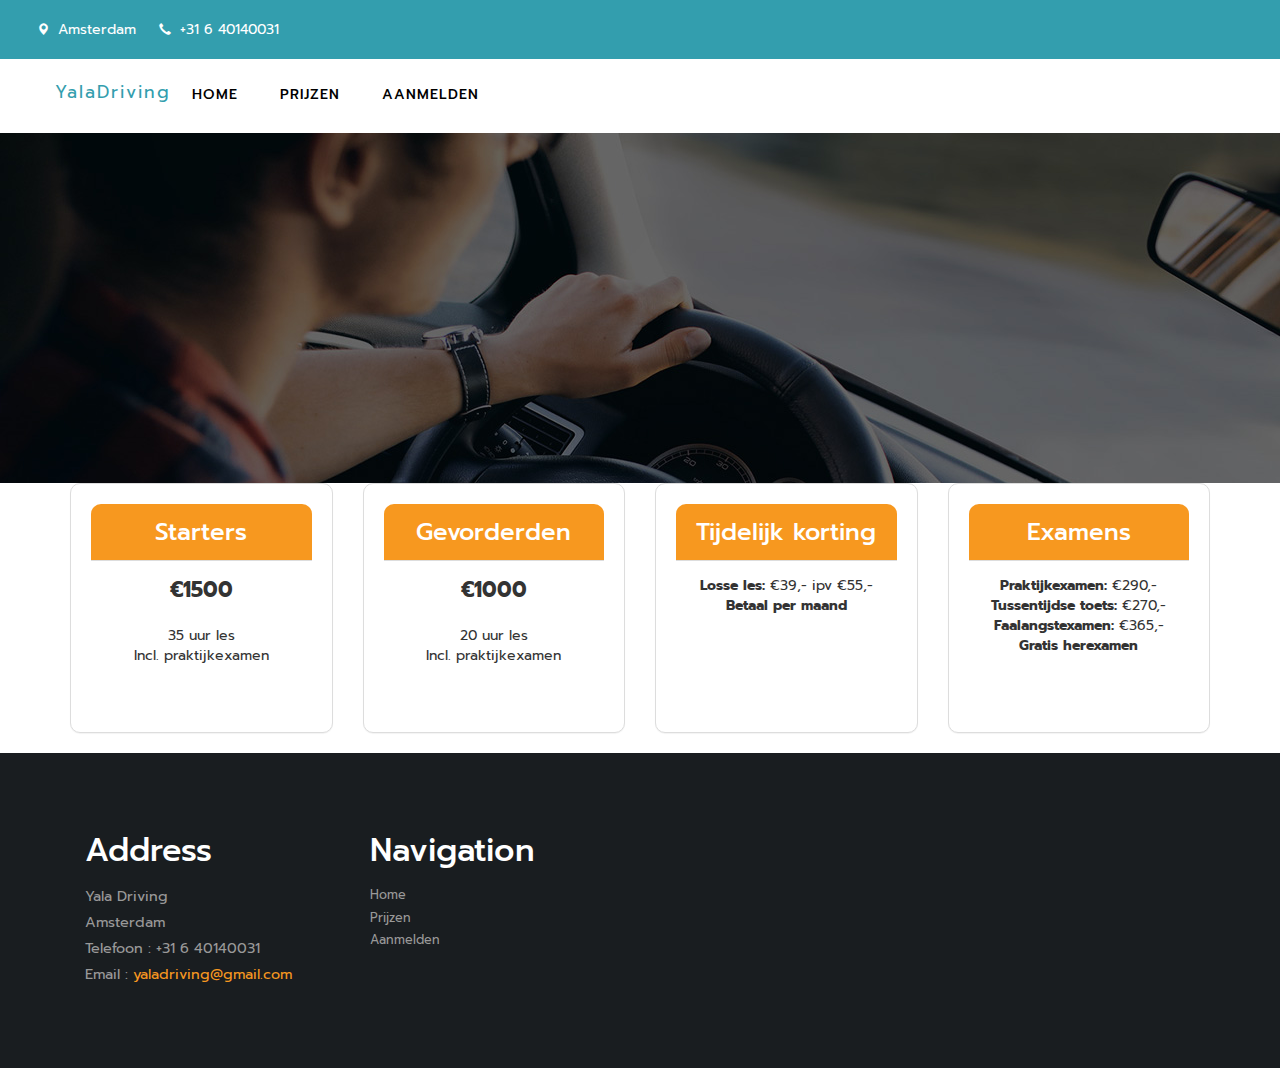
==== lessons.html @ d6354603 "changes" ====
<!DOCTYPE html>
<html lang="en">
<head>
<title>Yala driving</title>
<!-- custom-theme -->
<meta name="viewport" content="width=device-width, initial-scale=1">
<meta http-equiv="Content-Type" content="text/html; charset=utf-8" /> 
<script type="application/x-javascript"> addEventListener("load", function() { setTimeout(hideURLbar, 0); }, false);
		function hideURLbar(){ window.scrollTo(0,1); } </script>
<!-- //custom-theme -->
<link href="css/bootstrap.css" rel="stylesheet" type="text/css" media="all" />
<link href="css/style.css" rel="stylesheet" type="text/css" media="all" />
<!-- js -->
<script type="text/javascript" src="js/jquery-2.1.4.min.js"></script>
<script src="js/main.js"></script>
<!-- //js -->
<!-- font-awesome-icons -->
<link href="css/font-awesome.css" rel="stylesheet"> 
<link rel="stylesheet" href="css/flexslider.css" type="text/css" media="screen" property="" />
<!-- //font-awesome-icons -->
<link href="//fonts.googleapis.com/css?family=Prompt:100,100i,200,200i,300,300i,400,400i,500,500i,600,600i,700,700i,800,800i,900,900i&amp;subset=latin-ext,thai,vietnamese" rel="stylesheet">



</head>
<body>
<!-- banner -->
	<div class="header">
		<div class="header_left">
			<ul>
				<li><span class="glyphicon glyphicon-map-marker" aria-hidden="true"></span>Amsterdam</li>
				<li><span class="glyphicon glyphicon-earphone" aria-hidden="true"></span>+31 6 40140031</li>
			</ul>
		</div>
			<div class="clearfix"></div>
		
	</div>
	<nav class="navbar navbar-default">
		<div class="container">
		  <div class="navbar-header">
			<button type="button" class="navbar-toggle collapsed" data-toggle="collapse" data-target="#navbar-collapse">
			  <span class="sr-only">Toggle navigation</span>
			  <span class="icon-bar"></span>
			  <span class="icon-bar"></span>
			  <span class="icon-bar"></span>
			</button>
			<a class="navbar-brand navbar-brand-centered" href="#">YalaDriving</a>
		  </div>
	  
		  <div class="collapse navbar-collapse" id="navbar-collapse" style="padding-right: 0;">
			<ul class="nav navbar-nav" style="margin-top: 10px;">
			  <li><a href="index.html" >Home</a></li>
			  <li><a href="lessons.html" >Prijzen</a></li>
			  <li><a href="mail.html" >Aanmelden</a></li>
			</ul>
		  </div>
		</div>
	  </nav>
	  
	<div class="banner"></div>
<!-- //banner -->	
<!-- services -->
<div class="container">
	<div class="row">
	  <div class="col-md-3">
		<div class="panel panel-default text-center" style="border-radius: 10px; padding: 20px; height: 250px;">
		  <div class="panel-heading" style="background-color: #f7981f; color: #fff; border-radius: 10px 10px 0 0; padding: 15px;">
			<h3>Starters</h3>
		  </div>
		  <div class="panel-body" style="padding: 15px;">
			<p class="lead"><strong>€1500</strong></p>
			<p>35 uur les</p>
			<p>Incl. praktijkexamen</p>
		  </div>
		</div>
	  </div>
	  <div class="col-md-3">
		<div class="panel panel-default text-center" style="border-radius: 10px; padding: 20px; height: 250px;">
		  <div class="panel-heading" style="background-color: #f7981f; color: #fff; border-radius: 10px 10px 0 0; padding: 15px;">
			<h3>Gevorderden</h3>
		  </div>
		  <div class="panel-body" style="padding: 15px;">
			<p class="lead"><strong>€1000</strong></p>
			<p>20 uur les</p>
			<p>Incl. praktijkexamen</p>
		  </div>
		</div>
	  </div>
	  <div class="col-md-3">
		<div class="panel panel-default text-center" style="border-radius: 10px; padding: 20px; height: 250px;">
		  <div class="panel-heading" style="background-color: #f7981f; color: #fff; border-radius: 10px 10px 0 0; padding: 15px;">
			<h3>Tijdelijk korting</h3>
		  </div>
		  <div class="panel-body" style="padding: 15px;">
			<p><strong>Losse les:</strong> €39,- ipv €55,-</p>
			
			<p><strong>Betaal per maand</strong></p>
		  </div>
		</div>
	  </div>
	  <div class="col-md-3">
		<div class="panel panel-default text-center" style="border-radius: 10px; padding: 20px; height: 250px;">
		  <div class="panel-heading" style="background-color: #f7981f; color: #fff; border-radius: 10px 10px 0 0; padding: 15px;">
			<h3>Examens</h3>
		  </div>
		  <div class="panel-body" style="padding: 15px;">
			<ul class="list-unstyled" style="margin-left: 0;">
				<li><strong>Praktijkexamen:</strong> €290,-</li>
				<li><strong>Tussentijdse toets:</strong> €270,-</li>
				<li><strong>Faalangstexamen:</strong> €365,-</li>
			  </ul>
			  <p><strong>Gratis herexamen</strong></p>
		  </div>
		</div>
	  </div>
	</div>
  </div>
  
<!-- //services -->	

	<!-- footer -->
	<div class="w3-agile-footer">
		<div class="container">
			<div class="footer-grids">
				<div class="col-md-3 footer-grid">
					<div class="footer-grid-heading">
						<h4>Address</h4>
					</div>
					<div class="footer-grid-info">
						<p>Yala Driving
							<span>Amsterdam</span>
						</p>
						<p class="phone">Telefoon : +31 6 40140031
							<span>Email : <a href="mailto:yaladriving@gmail.com">yaladriving@gmail.com</a></span>
						</p>
					</div>
				</div>
				<div class="col-md-3 footer-grid">
					<div class="footer-grid-heading">
						<h4>Navigation</h4>
					</div>
					<div class="footer-grid-info">
						<ul>
							<li><a href="index.html">Home</a></li>
							<li><a href="lessons.html">Prijzen</a></li>
							<li><a href="mail.html">Aanmelden</a></li>
						</ul>
					</div>
				</div>
		</div>
	</div>
	<!-- //footer -->

<!-- start-smooth-scrolling -->
<script type="text/javascript" src="js/move-top.js"></script>
<script type="text/javascript" src="js/easing.js"></script>
<script type="text/javascript">
	jQuery(document).ready(function($) {
		$(".scroll").click(function(event){		
			event.preventDefault();
			$('html,body').animate({scrollTop:$(this.hash).offset().top},1000);
		});
	});
</script>
<!-- start-smooth-scrolling -->
<!-- for bootstrap working -->
	<script src="js/bootstrap.js"></script>
<!-- //for bootstrap working -->
<!-- here stars scrolling icon -->
	<script type="text/javascript">
		$(document).ready(function() {
								
			$().UItoTop({ easingType: 'easeOutQuart' });
								
			});
	</script>
<!-- //here ends scrolling icon -->
</body>
</html>
---- css/style.css ----
/*--
Author: W3layouts
Author URL: http://w3layouts.com
License: Creative Commons Attribution 3.0 Unported
License URL: http://creativecommons.org/licenses/by/3.0/
--*/
html, body{
    font-size: 100%;
	font-family: 'Prompt', sans-serif;
	background:#ffffff;
	margin: 0;
}
p,ul li,ol li{
	margin:0;
	font-size:14px;
}
h1,h2,h3,h4,h5,h6{
	font-family: 'Prompt', sans-serif;
	margin:0;
}
ul,label{
	margin:0;
	padding:0;
}
body a:hover{
	text-decoration:none;
}
input[type="submit"],input[type="reset"],a,.w3_agileits_services1_grid1{
	-webkit-transition: 0.5s ease-in;
    -moz-transition: 0.5s ease-in;
    -ms-transition: 0.5s ease-in;
    -o-transition: 0.5s ease-in;
    transition:0.5s ease-in;
}
/*-- banner --*/
.header {
    background: #339eae;
    padding: 0.5em 2em;
	position:relative;
}
.header_left {
    float: left;
    margin: 10px 0;
}
.header_right{
	float:right;
}
.header_left ul li {
    color: #fff;
    list-style-type: none;
    font-size: 14px;
    display: inline-block;
    padding: 0px 12px 0px 0;
}
.header_left ul li:nth-child(4) {
}
.header_left ul li span {
    top: 1px;
    font-size: 12px;
    margin-right: 4px;
    padding: 4px 5px;
    border-radius: 3px;
	 color: #fff;
}
.header_left ul li a {
    color: #fff;
    text-decoration: none;
}
.header_left ul li a:hover{
	color: #FF9800;
}
/*-- social-icons --*/
.agileinfo-social-grids{
    float: right;
    margin:0em 0 0 0;
}
.agileinfo-social-grids ul{
	padding:0;
	margin:0;
}
.agileinfo-social-grids ul li{
    display: inline-block;
}
.agileinfo-social-grids ul li a {
    color: #333;
    text-align: center;
    font-size: 17px;
}
.agileinfo-social-grids ul li a i.fa.fa-facebook,.agileinfo-social-grids ul li a i.fa.fa-twitter,.agileinfo-social-grids ul li a i.fa.fa-rss{
    color: #339eae;
    transition: 0.5s all;
    -webkit-transition: 0.5s all;
    -moz-transition: 0.5s all;
    -o-transition: 0.5s all;
    -ms-transition: 0.5s all;
}
.agileinfo-social-grids ul li a i.fa.fa-facebook:hover {
    color: #3b5998;
}
.agileinfo-social-grids ul li a i.fa.fa-twitter{
	margin:0 1em;
}
.agileinfo-social-grids ul li a i.fa.fa-twitter:hover{
	color: #55acee;
}
.agileinfo-social-grids ul li a i.fa.fa-rss{
	margin:0 1em 0 0;
}
.agileinfo-social-grids ul li a i.fa.fa-rss:hover{
	color: #f26522;
}
.agileinfo-social-grids ul li:nth-child(2){
	margin:.5em 0;
}
/*-- //social-icons --*/
/*--search--*/
.cd-main-header {
  /* Force Hardware Acceleration in WebKit */
  -webkit-transform: translateZ(0);
  -moz-transform: translateZ(0);
  -ms-transform: translateZ(0);
  -o-transform: translateZ(0);
  transform: translateZ(0);
}
.cd-main-header {
    -webkit-transition: -webkit-transform 0.3s;
    -moz-transition: -moz-transform 0.3s;
    transition: transform 0.3s;
}
.cd-main-content.nav-is-visible, .cd-main-header.nav-is-visible {
	-webkit-transform: translateX(-260px);
	-moz-transform: translateX(-260px);
	-ms-transform: translateX(-260px);
	-o-transform: translateX(-260px);
	transform: translateX(-260px);
}
.nav-on-left .cd-main-content.nav-is-visible, .nav-on-left .cd-main-header.nav-is-visible {
	-webkit-transform: translateX(260px);
	-moz-transform: translateX(260px);
	-ms-transform: translateX(260px);
	-o-transform: translateX(260px);
	transform: translateX(260px);
}
.cd-header-buttons {
    position: absolute;
    display: inline-block;
    top: 0px;
    right: 0%;
}
.cd-header-buttons li {
	display: inline-block;
}
.cd-search-trigger, .cd-nav-trigger {
	position: relative;
	display: block;
	width: 44px;
	height: 44px;
	overflow: hidden;
	white-space: nowrap;
	color: transparent;
	z-index: 3;
}
.cd-search-trigger::before, .cd-search-trigger::after {
	/* search icon */
	content: '';
	position: absolute;
	-webkit-transition: opacity 0.3s;
	-moz-transition: opacity 0.3s;
	transition: opacity 0.3s;
	/* Force Hardware Acceleration in WebKit */
	-webkit-transform: translateZ(0);
	-moz-transform: translateZ(0);
	-ms-transform: translateZ(0);
	-o-transform: translateZ(0);
	transform: translateZ(0);
	-webkit-backface-visibility: hidden;
	backface-visibility: hidden;
}
.cd-search-trigger::before {
	/* lens */
	top: 11px;
	left: 11px;
	width: 18px;
	height: 18px;
	-webkit-border-radius: 50%;
	-moz-border-radius: 50%;
	border-radius: 50%;
	border: 3px solid #fff;
}
.cd-search-trigger::after {
	/* handle */
	height: 3px;
	width: 8px;
	background: #fff;
	bottom: 14px;
	right: 11px;
	-webkit-transform: rotate(45deg);
	-moz-transform: rotate(45deg);
	-ms-transform: rotate(45deg);
	-o-transform: rotate(45deg);
	transform: rotate(45deg);
}
.cd-search-trigger span {
	/* container for the X icon */
	position: absolute;
	height: 100%;
	width: 100%;
	top: 0;
	left: 0;
}
.cd-search-trigger span::before, .cd-search-trigger span::after {
	/* close icon */
	content: '';
	position: absolute;
	display: inline-block;
	height: 3px;
	width: 22px;
	top: 50%;
	margin-top: -2px;
	left: 50%;
	margin-left: -11px;
	background: #fff;
	opacity: 0;
	/* Force Hardware Acceleration in WebKit */
	-webkit-transform: translateZ(0);
	-moz-transform: translateZ(0);
	-ms-transform: translateZ(0);
	-o-transform: translateZ(0);
	transform: translateZ(0);
	-webkit-backface-visibility: hidden;
	backface-visibility: hidden;
	-webkit-transition: opacity 0.3s, -webkit-transform 0.3s;
	-moz-transition: opacity 0.3s, -moz-transform 0.3s;
	transition: opacity 0.3s, transform 0.3s;
}
.cd-search-trigger span::before {
	-webkit-transform: rotate(45deg);
	-moz-transform: rotate(45deg);
	-ms-transform: rotate(45deg);
	-o-transform: rotate(45deg);
	transform: rotate(45deg);
}
.cd-search-trigger span::after {
	-webkit-transform: rotate(-45deg);
	-moz-transform: rotate(-45deg);
	-ms-transform: rotate(-45deg);
	-o-transform: rotate(-45deg);
	transform: rotate(-45deg);
}
.cd-search-trigger.search-is-visible::before, .cd-search-trigger.search-is-visible::after {
	/* hide search icon */
	-moz-opacity: 0;
	opacity: 0;
}
.cd-search-trigger.search-is-visible span::before, .cd-search-trigger.search-is-visible span::after {
	/* show close icon */
	-moz-opacity: 1;
	opacity: 1;
}
.cd-search-trigger.search-is-visible span::before {
	-webkit-transform: rotate(135deg);
	-moz-transform: rotate(135deg);
	-ms-transform: rotate(135deg);
	-o-transform: rotate(135deg);
	transform: rotate(135deg);
}
.cd-search-trigger.search-is-visible span::after {
	-webkit-transform: rotate(45deg);
	-moz-transform: rotate(45deg);
	-ms-transform: rotate(45deg);
	-o-transform: rotate(45deg);
	transform: rotate(45deg);
}
.cd-search {
	position: absolute;
	width: 100%;
	top: 100%;
	left: 0;
	z-index: 3;
	opacity: 0;
	visibility: hidden;
	-webkit-transition: opacity .3s 0s, visibility 0s .3s;
	-moz-transition: opacity .3s 0s, visibility 0s .3s;
	transition: opacity .3s 0s, visibility 0s .3s;
}
.cd-search input {
    border-radius: 0;
    border: none;
    background: #f79820;
    width: 100%;
    padding: 0 5%;
	-webkit-box-shadow: inset 0 1px 0 #e2e3df, 0 3px 6px rgba(0, 0, 0, 0.05);
	-moz-box-shadow: inset 0 1px 0 #e2e3df, 0 3px 6px rgba(0, 0, 0, 0.05);
    box-shadow: inset 0 1px 0 #e2e3df, 0 3px 6px rgba(0, 0, 0, 0.05);
    -webkit-appearance: none;
    -moz-appearance: none;
    -ms-appearance: none;
    -o-appearance: none;
    font-size: 1em;
    padding: 1em 2em;
	color: #fff;
}
.cd-search input::-webkit-input-placeholder {
	color: #fff !important;
}
.cd-search input::-moz-placeholder {
	color: #fff !important;
}
.cd-search input:-moz-placeholder {
	color: #fff !important;
}
.cd-search input:-ms-input-placeholder {
	color: #fff !important;
}
.cd-search input:focus {
	outline: none;
}
.cd-search.is-visible {
	-moz-opacity: 1;
	opacity: 1;
	visibility: visible;
	-webkit-transition: opacity .3s 0s, visibility 0s 0s;
	-moz-transition: opacity .3s 0s, visibility 0s 0s;
	transition: opacity .3s 0s, visibility 0s 0s;
}
/*--//search--*/
.banner{
	background:url(../images/banner.jpg) no-repeat 0px 0px;
	background-size:cover;
	-webkit-background-size:cover;
	-moz-background-size:cover;
	-o-background-size:cover;
	-ms-background-size:cover;
	min-height:350px;
	position: relative;
}
.banner1{
	background:url(../images/banner.jpg) no-repeat 0px 0px;
	background-size:cover;
	-webkit-background-size:cover;
	-moz-background-size:cover;
	-o-background-size:cover;
	-ms-background-size:cover;
	min-height:250px;
}
/*-- nav --*/
.navbar-default {
    background: none;
    border: none;
}
.navbar {
    margin-bottom: 0;
}
.navbar-collapse {
    padding: 0;
}
.navbar-right {
    margin-right: 0;
}
.navbar-default .navbar-nav > .active > a, .navbar-default .navbar-nav > .active > a:hover, .navbar-default .navbar-nav > .active > a:focus {
    color:#ec9114;
    background:none;
}
.navbar-default .navbar-nav > li > a {
    font-weight: 500;
    letter-spacing: 1px;
}
.navbar-nav > li > a {
    margin: 0;
    padding:0 1.5em;
    text-transform: uppercase;
}
.navbar-default .navbar-nav > li > a:hover{
    color:#ec9114;
}
.navbar-default .navbar-nav > li > a:focus {
    color: #fff;
	outline:none;
}
nav.navbar.navbar-default {
    background: none;
    padding: 1em 2em;
}
.navbar-right {
    float: left !important;
    margin: 0.7em 0 0 18em;
}
.navbar-default .navbar-nav > .open > a, .navbar-default .navbar-nav > .open > a:hover, .navbar-default .navbar-nav > .open > a:focus {
    color:#000;
    background: none;
}
.navbar-default .navbar-nav > li > a {
    color: #000;
}
.navbar-default .navbar-nav  > .active.open > a:focus {
	background:transparent;
	color: #000;
}
.navbar-default .navbar-brand,.navbar-default .navbar-brand:hover, .navbar-default .navbar-brand:focus {
    color: #339eae;
}
.navbar-brand {
    height: 42px;
    padding: 0;
    font-size: 1.1em;
    line-height: 35px;
	letter-spacing: 2px;
}
.navbar-brand span{
	color: #f79820;
}
.link-effect-2 a {
  overflow: hidden;
  font-weight: 400;
}
.link-effect-2 a span {
  position: relative;
  display: inline-block;
  -moz-transition: 0.3s;
  -o-transition: 0.3s;
  -webkit-transition: 0.3s;
  transition: 0.3s;
}
.link-effect-2 a span::before {
  color:#ec9114;
  position: absolute;
  top: 100%;
  content: attr(data-hover);
  -moz-transform: translate3d(0, 0, 0);
  -ms-transform: translate3d(0, 0, 0);
  -webkit-transform: translate3d(0, 0, 0);
  transform: translate3d(0, 0, 0);
}
.link-effect-2 a:hover span {
  -moz-transform: translateY(-100%);
  -ms-transform: translateY(-100%);
  -webkit-transform: translateY(-100%);
  transform: translateY(-100%);
}
.agile_short_dropdown {
    border-radius: 0;
    background: #ffffff;
    text-align: center;
	padding:0;
	border: none;
}
.agile_short_dropdown li a{
	text-transform:uppercase;
	color:#212121;
	font-size:13px;
	font-weight:600;
	padding: .8em 0;
}
.agile_short_dropdown > li > a:hover{
    color: #fff;
    text-decoration: none;
    background-color:#ec9114;
}
.w3_agile_phone{
	float:right;
	margin: 1.3em 0 0;
}
.w3_agile_phone p{
	color:#fff;
	font-weight:600;
}
.w3_agile_phone p i{
	padding-right:1em;
}
/*-- banner --*/
.agileits_w3layouts_banner_info{
	margin: 16em 0 0;
	position:relative;
}
.agileits_w3layouts_banner_info_pos {
    margin-top: 8em;
    text-align: center;
}
.agileits_w3layouts_banner_info_pos1 h4{
	font-size:14px;
	font-weight:bold;
	color:#fff;
}
.agileits_w3layouts_banner_info_pos ul li{
	display:inline-block;
	position:relative;
	font-size:16px;
}
.agileits_w3layouts_banner_info_pos ul li label {
    position: absolute;
    top: 10px;
    width: 60px;
    height: 2px;
    background: #f79820;
    display: inline-block;
    margin-left: 6px;
}
/*--  
.agileits_w3layouts_banner_info_pos ul li:nth-child(2){
	margin:0 4em;
}
--*/
.agileits_w3layouts_banner_info_pos ul li{
	padding:0 6em 0 0;
}
.agileits_w3layouts_banner_info_pos ul li a{
	color:#fff;
	text-decoration:none;
}
.agileits_w3layouts_banner_info h3{
	text-align: center;
    font-size: 3em;
    color: #f79820;
    text-transform: uppercase;
}
.agileits_w3layouts_banner_info p {
    color: #ffffff;
    text-align: center;
    line-height: 28px;
    width: 63%;
    margin: 30px auto;
    font-size: 17px;
}
/*-- banner-bottom-icons --*/
.banner-bottom-icons {
    padding: 5em 0;
}
.w3_banner_bottom_icons_left,.w3_banner_bottom_icons_right{
	padding:0;
}
.w3_banner_bottom_icons_right{
	border-bottom:1px solid #f5f5f5;
}
.w3_banner_bottom_icons1{
	border-right:1px solid #f5f5f5;
	border-top:1px solid #f5f5f5;
	padding:0.35em;
	text-align:center;
}
.w3_banner_bottom_icons1 i{
	font-size: 2em;
    color: #fff;
    font-family: FontAwesome;
    width: 80px;
    height: 80px;
    border-radius: 50px;
    font-style: normal;
    display: inline-block;
    background: #13b3bb;
	line-height: 2.5em;
}
.fa-car:before {
    content: "\f1b9";
}
.fa-bell:before {
    content: "\f0f3";
}
.fa-credit-card:before {
    content:"\f2bc";
}
.fa-thumbs-up:before {
    content:"\f164";
}
.w3_banner_bottom_icons1 h3{
	font-size:1.2em;
	color:#212121;
	text-transform:uppercase;
	margin:1em 0;
	position:relative;
	padding-bottom:.8em;
}
.w3_banner_bottom_icons1 h3:before{
	content: '';
    background: #13b3bb;
    width: 25%;
    height: 2px;
    position: absolute;
    left: 36.9%;
    bottom: 0%;
}
.w3_banner_bottom_icons1 p{
	color:#999;
	line-height:2em;
}
.w3_banner_bottom_icons1_effect{
    position: relative;
    overflow: hidden;
    display: inline-block;
    -moz-transition: ease-out 0.3s;
    -o-transition: ease-out 0.3s;
    -webkit-transition: ease-out 0.3s;
    transition: ease-out 0.3s;
	padding:1em;
}
.w3_banner_bottom_icons1_effect::before {
    width: 80px;
    height: 80px;
    background: transparent;
    content: "";
    position: absolute;
    right: 0;
    top: 0;
    border-right: 2px solid #b1b1b1;
    border-top: 2px solid #b1b1b1;
    -moz-transition: 0.3s;
    -o-transition: 0.3s;
    -webkit-transition: 0.3s;
    transition: 0.3s;
    opacity: 0;
}
.w3_banner_bottom_icons1_effect::after {
    width: 80px;
    height: 80px;
    background: transparent;
    content: "";
    position: absolute;
    left: 0;
    bottom: 0;
    border-left: 2px solid #b1b1b1;
    border-bottom: 2px solid #b1b1b1;
    -moz-transition: 0.3s;
    -o-transition: 0.3s;
    -webkit-transition: 0.3s;
    transition: 0.3s;
    opacity: 0;
}
.w3_banner_bottom_icons1:hover .w3_banner_bottom_icons1_effect::before {
    opacity: 1;
    right: 5px;
    top: 5px;
}
.w3_banner_bottom_icons1:hover .w3_banner_bottom_icons1_effect::after {
    opacity: 1;
    left: 5px;
    bottom: 5px;
}
.w3_banner_bottom_icons1:hover{
	background:#f5f5f5;
}
.w3_agile_banner_bottom{
	position:relative;
}
.w3_agile_banner_bottom figure,.w3ls_featured_services_grid figure {
	margin: 0;
	padding: 0;
	background: #fff;
	overflow: hidden;
}
/* Circle */
.hover15 figure {
	position: relative;
}
.hover15 figure::before {
	position: absolute;
	top: 50%;
	left: 50%;
	z-index: 2;
	display: block;
	content: '';
	width: 0;
	height: 0;
	background: rgba(255,255,255,.2);
	border-radius: 100%;
	-webkit-transform: translate(-50%, -50%);
	transform: translate(-50%, -50%);
	opacity: 0;
}
.hover15 figure:hover::before,.w3ls_team_grid:hover .hover15 figure::before,.banner-bottom-icons:hover .hover15 figure::before,.w3_featured_services_grid:hover .hover15 figure::before {
	-webkit-animation: circle .75s;
	animation: circle .75s;
}
@-webkit-keyframes circle {
	0% {
		opacity: 1;
	}
	40% {
		opacity: 1;
	}
	100% {
		width: 200%;
		height: 200%;
		opacity: 0;
	}
}
@keyframes circle {
	0% {
		opacity: 1;
	}
	40% {
		opacity: 1;
	}
	100% {
		width: 200%;
		height: 200%;
		opacity: 0;
	}
}
/*-- //banner-bottom-icons --*/
/*-- register --*/
.register{
	background: url(../images/mid-banner.jpg) no-repeat 0px 0px;
    background-size: cover;
    -webkit-background-size: cover;
    -moz-background-size: cover;
    -o-background-size: cover;
    -ms-background-size: cover;
    background-attachment: fixed;
}
.w3layouts_register_left {
    margin: 6.5em 0 0;
}
.w3layouts_register_left h3{
	font-size:2.5em;
	color:#fff;
}
.w3layouts_register_left h3 span{
	color:#f79820;
}
.w3layouts_register_left p{
	margin:2em 0 0;
	color:#fff;
	line-height:2em;
}
.w3layouts_register_right form{
	width: 80%;
    padding: 2em;
    background:rgba(51, 158, 174, 0.62);
}
.w3layouts_register_right input[type="text"],.w3layouts_register_right input[type="email"]{
	outline: none;
    background: #fff;
    padding: 12px;
    border: none;
    font-size: 14px;
    color: #212121;
    width: 100%;
}
.w3layouts_register_right input[type="email"]{
	margin:1.5em 0;
}
.w3layouts_register_right input[type="submit"]{
	outline:none;
	background:#f79820;
	padding:12px 0;
	border:none;
	font-size:1em;
	color:#fff;
	width:100%;
	text-transform:uppercase;
	font-weight:600;
	letter-spacing:3px;
}
.w3layouts_register_right input[type="submit"]:hover{
	background:#13b3bb;
}
.w3layouts_register_right input[type="text"]:nth-child(2),.w3layouts_register_right input[type="submit"]{
	margin:1.5em 0 0;
}
/*-- //register --*/
/*-- about --*/
.about {
    padding: 5em 0;
}
p.ever{
	font-size:14px;
	color:#999;
	margin:1em 0 0;
	text-align:center;
}
.about-grid1 {
    background:#13b3bb;
    padding: 2em 2em 2em 10em;
	position:relative;
	 -webkit-transition: all 0.5s ease-out;
   -moz-transition: all 0.5s ease-out;
   -o-transition: all 0.5s ease-out;
   -ms-transition: all 0.5s ease-out;
   transition: all 0.5s ease-out;
}
.about-grid1:hover {
    background: #54d2d8;
}
.about-grid1:hover .hji p{
    color:#fff;
}
.about-grid1:hover .itis h4{
	color:#f79820;
}
.about-grid1-pos{
	position: absolute;
    top: -10%;
    left: -11%;
}
.about-grid1 h4{
	text-transform: uppercase;
    font-size: 1.3em;
    margin: 0;
    color: #fff;
}
.about-grid1 p{
	color:#212121;
	font-size:14px;
	margin:1em 0 0;
	line-height:1.8em;
}
.about-grids:nth-child(3){
	margin:5em 0 3em;
}
.about-grid2-left{
	padding: 1.8em;
    border-radius: 50%;
    background:#E8E8E8;
}
.about-grid2-left p{
	text-align:center;
	color:#E47719;
	font-size:1.5em;
	margin:0;
	font-family: 'Comfortaa', cursive;
}
.about-grid2-right p{
	font-size:14px;
	color:#999;
	margin:0;
	line-height:1.8em;
	position:relative;
}
.about-grid2 {
    margin: 3em 0 0;
}
.about-grd1 {
    padding: 2em 10em 2em 2em;
}
.about-grid1-pos1 {
    position: absolute;
    top: -10%;
    right: -11%;
}
.login{
	text-align:center;
	margin:4em 0 0;
}
.login a{
	font-size:16px;
	color:#999;
	padding:12px 55px;
	background:#fff;
	text-decoration:none;
	-webkit-transition: all 0.5s ease-out;
   -moz-transition: all 0.5s ease-out;
   -o-transition: all 0.5s ease-out;
   -ms-transition: all 0.5s ease-out;
   transition: all 0.5s ease-out;
}
.login a:hover{
	background:#0e7095;
	color:#fff;
}
/*-- //about --*/
/*-- welcome --*/
.welcome{
    padding: 5em 0;
}
.welcome-tabs{
    margin: 4em 0 0;
}
.w3agile_tab_left {
    padding-left: 40px;
}
.nav-tabs > li > a {
    margin-right: .4em;
    border-radius: 0;
    color: #000000;
    text-transform: uppercase;
    font-weight: 600;
    font-size: 2em;
    letter-spacing: 5px;
    border: 1px solid #000000;
}
.nav-tabs > li {
    float: none;
    display: inline-block;
}
.nav-tabs {
    width: 43%;
    margin: 0;
    border-bottom: 1px solid #ffffff;
}
.nav-tabs > li > a:hover {
    border: 1px solid #13b3bb;
    background: #13b3bb !important;
    color: #fff;
}
.nav > li > a:hover, .nav > li > a:focus {
    background: none;
}
.nav-tabs > li.active > a, .nav-tabs > li.active > a:hover, .nav-tabs > li.active > a:focus {
    border: 1px solid #13b3bb;
    background: #13b3bb !important;
    color: #fff !important;
}
.nav-tabs > li > a:focus{
	outline:none;
}
.w3agile_tab_left h4 {
    font-size: 2em;
    color: #f79820;
    font-weight: 600;
    text-transform: capitalize;
    margin-bottom: 1em;
}
.w3agile_tab_left p {
    color: #999999;
    line-height: 1.8em;
    margin: 1em 0 0 0;
    font-size: .9em;
}
.w3agile_tabs {
    margin: 3em 0 0;
}
.w3agile_tab_right1 {
    padding-right: 0;
}
.agileits-heading {
    text-align: center;
}
.agileits-heading h2,.agileits-heading h3,.w3-different-heading h3, .agileinfo-team-heading h3, .more-bottom-heading h3 {
	color: #000000;
    letter-spacing: 4px;
    font-size: 3em;
    margin: 0;
    text-transform: uppercase;
}
.w3agile_tab_right.w3agile_tab_right2 {
    padding-left: 0;
}
.nav-tabs {
    border-bottom: none; 
}
.nav-tabs > li > a {
    border-radius: 0px; 
}
.nav-tabs > li.active > a, .nav-tabs > li.active > a:hover, .nav-tabs > li.active > a:focus {
    border: 1px solid #ddd;
}
/*-- //welcome --*/
.w3ls_head {
    font-size: 36px;
    color: #212121;
    font-weight: 600;
    margin-bottom: 70px;
    letter-spacing: 4px;
    text-transform: uppercase;
    text-align: center;
    padding-bottom: .8em;
    position: relative;
}
.w3ls_head:before, .w3ls_head:after {
    position: absolute;
    background:#f79820;
    height: 2px;
    content: '';
}
.w3ls_head:before {
    width: 11%;
    bottom: 8%;
    left: 44.5%;
}
.w3ls_head:after {
    width: 18%;
    right: 41%;
    bottom: 0%;
}
/*-- news-letter --*/
.news-letter {
    background: #e5eff1;
	padding:5em 0; 
}
.wthree-subscribe h3{
	color:#212121;
}
.news-letter input[type="text"],.news-letter input[type="email"] {
    outline: none;
    padding: 1em;
    color: #848484;
    font-size: .9em;
    border: 1px solid #cdcdcd;
    width: 42%;
    float: left;
    background: #ffffff;
    margin-right: 2%;
}
.news-letter input[type="submit"]{
	color: #FFFFFF;
    background: #212121;
    border: none;
    padding: 1em;
    border: 1px solid #212121;
    font-size: .9em;
    outline: none;
    text-transform: uppercase;
    float: left;
    transition: 0.5s all;
    -webkit-transition: 0.5s all;
    -o-transition: 0.5s all;
    -moz-transition: 0.5s all;
    -ms-transition: 0.5s all;
}
.news-letter input[type="submit"]:hover {
	border: 1px solid #212121;
	color:#212121;
    background:none;
}
/*-- footer --*/
.w3-agile-footer {
    background: #191d20;
    padding: 5em 0;
}
.footer-grid-heading h4{
    color: #ffffff;
    font-size: 2em;
    margin: 0;
}
.footer-grid-info,.w3agile_footer_grid_list {
    margin: 1em 0 0 0;
}
.footer-grid-info  p{
    margin: 0;
    font-size: .9em;
    color: #999999;
    line-height: 1.8em;
}
.footer-grid-info p span{
	display:block;
}
.footer-grid-info p span a{
    color: #f79820;
    text-decoration: none;
}
.footer-grid-info p span a:hover{
    color: #ffffff;
}
.footer-grid-info ul{
	padding:0;
	margin:0;
}
.footer-grid-info ul li{
	display:block;
}
.footer-grid-info ul li a{
	font-size: .9em;
    color: #999999;
    line-height: 1.8em;
    text-decoration: none;
}
.footer-grid-info ul li a:hover{
	color: #ffffff;
}
.w3agile_footer_grid_list ul{
	margin:0;
	padding:0;
}
.w3agile_footer_grid_list ul li{
    display: inline-block;
    color: #999999;
    font-size: .9em;
    margin: .5em 0 0 0;
}
.w3agile_footer_grid_list ul li:nth-child(1){
	margin:0;
}
.w3agile_footer_grid_list ul li a{
	color: #f79820;
    text-decoration: none;
}
.w3agile_footer_grid_list ul li a:hover{
	color:#FFFFFF;
}
.w3agile_footer_grid_list ul li span {
    display: block;
    margin: 1em 0 0;
}
.w3agile-post ul li{
	margin-bottom: 1em;
}
.agileits-w3layouts-copyright {
    text-align: center;
    margin: 2em 0 0 0;
}
.agileits-w3layouts-copyright p {
    margin: 0;
    font-size: .9em;
    color: #999999;
}
.agileits-w3layouts-copyright p a {
    color: #f79820;
    text-decoration: none;
}
.agileits-w3layouts-copyright p a:hover {
    color: #FFFFFF;
}
/*-- //footer --*/
/*-- to-top --*/
#toTop {
	display: none;
	text-decoration: none;
	position: fixed;
	bottom: 55px;
	right: 2%;
	overflow: hidden;
	z-index: 999; 
	width: 32px;
	height: 32px;
	border: none;
	text-indent: 100%;
	background: url(../images/arrow.png) no-repeat 0px 0px;
}
#toTopHover {
	width: 32px;
	height: 32px;
	display: block;
	overflow: hidden;
	float: right;
	opacity: 0;
	-moz-opacity: 0;
	filter: alpha(opacity=0);
}
/*-- //to-top --*/
/*-- icons --*/
.codes a {
    color: #999;
}
.icon-box {
    padding: 8px 15px;
    background:rgba(149, 149, 149, 0.18);
    margin: 1em 0 1em 0;
    border: 5px solid #ffffff;
    text-align: left;
    -moz-box-sizing: border-box;
    -webkit-box-sizing: border-box;
    box-sizing: border-box;
    font-size: 13px;
    transition: 0.5s all;
    -webkit-transition: 0.5s all;
    -o-transition: 0.5s all;
    -ms-transition: 0.5s all;
    -moz-transition: 0.5s all;
    cursor: pointer;
} 
.icon-box:hover {
    background: #000;
	transition:0.5s all;
	-webkit-transition:0.5s all;
	-o-transition:0.5s all;
	-ms-transition:0.5s all;
	-moz-transition:0.5s all;
}
.icon-box:hover i.fa {
	color:#fff !important;
}
.icon-box:hover a.agile-icon {
	color:#fff !important;
}
.codes .bs-glyphicons li {
    float: left;
    width: 12.5%;
    height: 115px;
    padding: 10px; 
    line-height: 1.4;
    text-align: center;  
    font-size: 12px;
    list-style-type: none;	
}
.codes .bs-glyphicons .glyphicon {
    margin-top: 5px;
    margin-bottom: 10px;
    font-size: 24px;
}
.codes .glyphicon {
    position: relative;
    top: 1px;
    display: inline-block;
    font-family: 'Glyphicons Halflings';
    font-style: normal;
    font-weight: 400;
    line-height: 1;
    -webkit-font-smoothing: antialiased;
    -moz-osx-font-smoothing: grayscale;
	color: #777;
} 
.codes .bs-glyphicons .glyphicon-class {
    display: block;
    text-align: center;
    word-wrap: break-word;
}
h3.icon-subheading {
    font-size: 28px;
    color:#f79820 !important;
    margin: 30px 0 15px;
    font-weight: 600;
    letter-spacing: 2px;
}
h3.agileits-icons-title {
    text-align: center;
    font-size: 33px;
    color: #222222;
    font-weight: 600;
    letter-spacing: 2px;
    margin: 1.5em 0;
}
.icons a {
    color: #999;
}
.icon-box i {
    margin-right: 10px !important;
    font-size: 20px !important;
    color: #282a2b !important;
}
.bs-glyphicons li {
    float: left;
    width: 18%;
    height: 115px;
    padding: 10px;
    line-height: 1.4;
    text-align: center;
    font-size: 12px;
    list-style-type: none;
    background:rgba(149, 149, 149, 0.18);
    margin: 1%;
}
.bs-glyphicons .glyphicon {
    margin-top: 5px;
    margin-bottom: 10px;
    font-size: 24px;
	color: #282a2b;
}
.glyphicon {
    position: relative;
    top: 1px;
    display: inline-block;
    font-family: 'Glyphicons Halflings';
    font-style: normal;
    font-weight: 400;
    line-height: 1;
    -webkit-font-smoothing: antialiased;
    -moz-osx-font-smoothing: grayscale;
	color: #777;
} 
.bs-glyphicons .glyphicon-class {
    display: block;
    text-align: center;
    word-wrap: break-word;
}
@media (max-width:991px){
	h3.agileits-icons-title {
		font-size: 28px;
	}
	h3.icon-subheading {
		font-size: 22px;
	}
}
@media (max-width:768px){
	h3.agileits-icons-title {
		font-size: 28px;
	}
	h3.icon-subheading {
		font-size: 25px;
	}
	.row {
		margin-right: 0;
		margin-left: 0;
	}
	.icon-box {
		margin: 0;
	}
}
@media (max-width: 640px){
	.icon-box {
		float: left;
		width: 50%;
	}
}
@media (max-width: 480px){
	.bs-glyphicons li {
		width: 31%;
	}
}
@media (max-width: 414px){
	h3.agileits-icons-title {
		font-size: 23px;
	}
	h3.icon-subheading {
		font-size: 18px;
	}
	.bs-glyphicons li {
		width: 31.33%;
	}
}
@media (max-width: 384px){
	.icon-box {
		float: none;
		width: 100%;
	}
}
/*-- //icons --*/
.w3_wthree_agileits_icons.main-grid-border {
    padding: 5em 0;
}
/*--Typography--*/
.well {
    font-weight: 300;
    font-size: 14px;
}
.list-group-item {
    font-weight: 300;
    font-size: 14px;
}
li.list-group-item1 {
    font-size: 14px;
    font-weight: 300;
}
.typo p {
    margin: 0;
    font-size: 14px;
    font-weight: 300;
}
.show-grid [class^=col-] {
    background: #fff;
	text-align: center;
	margin-bottom: 10px;
	line-height: 2em;
	border: 10px solid #f0f0f0;
}
.show-grid [class*="col-"]:hover {
	background: #e0e0e0;
}
.grid_3{
	margin-bottom:2em;
}
.xs h3, h3.m_1{
	color:#000;
	font-size:1.7em;
	font-weight:300;
	margin-bottom: 1em;
}
.grid_3 p{
	color: #999;
	font-size: 0.85em;
	margin-bottom: 1em;
	font-weight: 300;
}
.grid_4{
	background:none;
	margin-top:50px;
}
.label {
	font-weight: 300 !important;
	border-radius:4px;
}  
.grid_5{
	background:none;
	padding:2em 0;
}
.grid_5 h3, .grid_5 h2, .grid_5 h1, .grid_5 h4, .grid_5 h5, h3.hdg, h3.bars {
    margin-bottom: 1em;
    color: #f79820;
    font-size: 30px;
    letter-spacing: 2px;
}
.table > thead > tr > th, .table > tbody > tr > th, .table > tfoot > tr > th, .table > thead > tr > td, .table > tbody > tr > td, .table > tfoot > tr > td {
	border-top: none !important;
}
.tab-content > .active {
	display: block;
	visibility: visible;
}
.pagination > .active > a, .pagination > .active > span, .pagination > .active > a:hover, .pagination > .active > span:hover, .pagination > .active > a:focus, .pagination > .active > span:focus {
	z-index: 0;
}
.badge-primary {
	background-color: #03a9f4;
}
.badge-success {
	background-color: #fb5710;
}
.badge-warning {
	background-color: #ffc107;
}
.badge-danger {
	background-color: #e51c23;
}
.grid_3 p{
	line-height: 2em;
	color: #888;
	font-size: 0.9em;
	margin-bottom: 1em;
	font-weight: 300;
}
.bs-docs-example {
	margin: 1em 0;
}
section#tables  p {
	margin-top: 1em;
}
.tab-container .tab-content {
	border-radius: 0 2px 2px 2px;
	border: 1px solid #e0e0e0;
	padding: 16px;
	background-color: #ffffff;
}
.table td, .table>tbody>tr>td, .table>tbody>tr>th, .table>tfoot>tr>td, .table>tfoot>tr>th, .table>thead>tr>td, .table>thead>tr>th {
	padding: 15px!important;
}
.table > thead > tr > th, .table > tbody > tr > th, .table > tfoot > tr > th, .table > thead > tr > td, .table > tbody > tr > td, .table > tfoot > tr > td {
	font-size: 0.9em;
	color: #999;
	border-top: none !important;
}
.tab-content > .active {
	display: block;
	visibility: visible;
}
.label {
	font-weight: 300 !important;
}
.label {
	padding: 4px 6px;
	border: none;
	text-shadow: none;
}
.alert {
	font-size: 0.85em;
}
h1.t-button,h2.t-button,h3.t-button,h4.t-button,h5.t-button {
	line-height:2em;
	margin-top:0.5em;
	margin-bottom: 0.5em;
}
li.list-group-item1 {
	line-height: 2.5em;
}
.input-group {
	margin-bottom: 20px;
}
.in-gp-tl{
	padding:0;
}
.in-gp-tb{
	padding-right:0;
}
.list-group {
	margin-bottom: 48px;
}
ol {
	margin-bottom: 44px;
}
h2.typoh2{
    margin: 0 0 10px;
}
@media (max-width:768px){
.grid_5 {
	padding: 0 0 1em;
}
.grid_3 {
	margin-bottom: 0em;
}
}
@media (max-width:640px){
h1, .h1, h2, .h2, h3, .h3 {
	margin-top: 0px;
	margin-bottom: 0px;
}
.grid_5 h3, .grid_5 h2, .grid_5 h1, .grid_5 h4, .grid_5 h5, h3.hdg, h3.bars {
	margin-bottom: .5em;
}
.progress {
	height: 10px;
	margin-bottom: 10px;
}
ol.breadcrumb li,.grid_3 p,ul.list-group li,li.list-group-item1 {
	font-size: 14px;
}
.breadcrumb {
	margin-bottom: 25px;
}
.well {
	font-size: 14px;
	margin-bottom: 10px;
}
h2.typoh2 {
	font-size: 1.5em;
}
.label {
	font-size: 60%;
}
.in-gp-tl {
	padding: 0 1em;
}
.in-gp-tb {
	padding-right: 1em;
}
}
@media (max-width:480px){
.grid_5 h3, .grid_5 h2, .grid_5 h1, .grid_5 h4, .grid_5 h5, h3.hdg, h3.bars {
	font-size: 1.2em;
}
.table h1 {
	font-size: 26px;
}
.table h2 {
	font-size: 23px;
	}
.table h3 {
	font-size: 20px;
}
.label {
	font-size: 53%;
}
.alert,p {
	font-size: 14px;
}
.pagination {
	margin: 20px 0 0px;
}
.grid_3.grid_4.w3layouts {
	margin-top: 25px;
}
}
@media (max-width: 320px){
.grid_4 {
	margin-top: 18px;
}
h3.title {
	font-size: 1.6em;
}
.alert, p,ol.breadcrumb li, .grid_3 p,.well, ul.list-group li, li.list-group-item1,a.list-group-item {
	font-size: 13px;
}
.alert {
	padding: 10px;
	margin-bottom: 10px;
}
ul.pagination li a {
	font-size: 14px;
	padding: 5px 11px;
}
.list-group {
	margin-bottom: 10px;
}
.well {
	padding: 10px;
}
.nav > li > a {
	font-size: 14px;
}
table.table.table-striped,.table-bordered,.bs-docs-example {
		display: none;
}
}
/*-- //typography --*/
.typo {
    padding: 5em 0;
}
/*-- contact --*/  
.address.address-mdl {
    margin: 2em 0;
}
.address h5 {
    font-size: 1.2em;
    font-weight: 600;
    color: #000;
}
.address p { 
    margin-top: 1em;
}
.address p i.glyphicon { 
    color: #f79820;
    margin-right: 0.5em;
}
.address p a {
    color: #999;
}
.address p a:hover{
    color: #eead31;
}
.contact-agileinfo input[type="text"] {
    width: 100%;
    color: #999;
    background: none;
    outline: none;
    font-size: 1em;
    padding: .7em .8em;
    border: solid 1px #ccc;
    -webkit-appearance: none;
    display: inline-block;
} 
input.email {
    margin: 1em 0;
}
.contact-agileinfo textarea {
    resize: none;
    width: 100%;
    background: none;
    color: #999;
    font-size: 1em;
    outline: none;
    padding: .7em .8em;
    border: solid 1px #ccc;
    min-height: 10em;
    -webkit-appearance: none;
    margin-top: 1em;
}
.contact-agileinfo input[type="submit"] {
    border: none;
    outline: 2px solid #f79820;
    color: #fff;
    padding: .6em 3em;
    font-size: 1em;
    margin: 1em 1em 0 0;
    -webkit-appearance: none;
    background: #f79820;
    transition: 0.5s all;
    -webkit-transition: 0.5s all;
    -moz-transition: 0.5s all;
}
.contact-agileinfo input[type="submit"]:hover {
    background: none;
    color: #f79820;
    letter-spacing: 2px;
}
.agileits-w3layouts-map iframe {
	width: 100%;
	min-height: 350px;
	border: none;
} 
.contact {
    padding: 5em 0;
}
/*-- //contact --*/
/*-- services --*/
.agileits_services_grid h3 {
    font-size: 1.5em;
    color: #f79820;
    text-transform: capitalize;
    letter-spacing: 2px;
    margin-top: 1em;
}
.agileits_services_grid h3 span{
	color:#ff464f;
}
.agileits_services_grid p{
	color:#999;
	line-height:2em;
	margin:1em 0 2em;
}
.w3layouts_more{
	margin:2em 0 0;
	text-align:center;
}
.w3layouts_more a{
	display:block;
	font-size:1em;
	color:#212121;
	text-transform:uppercase;
	padding:10px 0;
	border:2px solid #f79820;
	font-weight:600;
	letter-spacing:2px;
	text-decoration:none;
}
.w3layouts_more a i{
	padding-left:1em;
	color:#f79820;
}
.w3layouts_more a:hover{
	background:#339eae;
	border:2px solid #339eae;
	color:#fff;
}
.w3layouts_more a:hover i{
	padding-left:1.5em;
	color:#fff;
}
.w3_agile_services_grid1{
	overflow:hidden;
	position: relative;
}
.w3_agile_services_grid1 img {
    -webkit-transition: all 0.25s ease-in-out;
    -moz-transition: all 0.25s ease-in-out;
    -o-transition: all 0.25s ease-in-out;
    -ms-transition: all 0.25s ease-in-out;
    transition: all 0.25s ease-in-out;
	z-index:4;
}
.agileits_services_grid:hover img {
    opacity: 1;
    transform: scale(1.15,1.15);
    -webkit-transform: scale(1.15,1.15);
    -moz-transform: scale(1.15,1.15);
    -ms-transform: scale(1.15,1.15);
    -o-transform: scale(1.15,1.15);
}
.w3_agile_services_grid1 .w3_blur {
    background-color: rgba(0, 0, 0, 0.45);
    height: 100%;
    width: 100%;
    z-index: 5;
    position: absolute;
    opacity: 0;
    top: 0;
}
.agileits_services_grid:hover .w3_blur{
    opacity: 1;
}
.w3ls_banner_bottom_grids {
    margin-top: 5em;
}
/*-- //services --*/
/*-- bootstrap-pop-up --*/
.modal-header {
    font-size: 2em;
    color: #fff;
    text-align: center;
    text-transform: uppercase;
    letter-spacing: 2px;
    background: #339eae;
}
.close {
    opacity: 1;
}
.modal-body p {
    color: #999;
    text-align: left;
	padding:2em 2em 1em;
	margin: 0 !important;
	line-height:2em;
}
.modal-body p i {
    display: block;
    margin: 1em 0;
    color: #212121;
}
.modal-body {
    padding:0;
}
.modal-content {
    border-radius: 0;
}
button.close {
    font-size: 1.5em;
    color:#0490b5;
	outline: none;
}
/*-- //bootstrap-pop-up --*/
.banner-bottom {
    padding: 5em 0;
}
/*-- about --*/
.wthree-heading{
    margin: 2em 0 1em;
}
/*-- //about --*/
/*-- advantages --*/
.advantages {
    background: url(../images/mid-banner.jpg)no-repeat;
    min-height: 350px;
    background-size: cover;
	background-attachment: fixed;
}
.advantage-block {
	padding: 2em 2em;
    background: rgba(51, 158, 174, 0.49);
    text-align: center;
    border: 2px solid #ffffff;
}
.advantage-block:hover {
	background: rgba(0, 0, 0, 0.71);
    transition: 0.5s all;
    -webkit-transition: 0.5s all;
    -moz-transition: 0.5s all;
	 -ms-transition: 0.5s all;
    -o-transition: 0.5s all;
}
.advantage-block h4 {
    font-size: 1.5em;
    color: #fff;
    margin: 0.5em 0em 0.5em 0em;
}
.advantage-block p {
	font-size: .9em;
    color: #FFF;
    line-height: 1.8em;
}
.advantage-block h3 {
    font-size: 2.5em;
    color: #fff;
}
.advantages-top {
    text-align: center;
    margin-bottom: 3em;
}
/*--.agile-dot {
    background: url(../images/dott.png)repeat 0px 0px;
    background-size: 3px;
    -webkit-background-size: 3px;
    -moz-background-size: 3px;
    -o-background-size: 3px;
    -ms-background-size: 3px;--*/
}
/*-- //advantages --*/
/*-- team --*/
.team-heading h3{
	color:#000000;
}
.team-bottom {
    text-align: center;
}
.team-bottom-info p{
	color:#999999;
	font-size:.9em;
	margin:1em 0 0 0;
	line-height:1.8em;
}
.w3l-social {
    margin: 1em 0 0 0;
}
.w3l-social ul{
	padding:0;
	margin:0;
}
.w3l-social ul li{
	display:inline-block;
}
.w3l-social ul li a {
	color: #333;
    text-align: center;
}
.w3l-social ul li a i.fa.fa-facebook{
	height: 40px;
    width: 40px;
    background: #FFFFFF;
    line-height: 40px;
    color: #3b5998;
    transition: 0.5s all;
    -webkit-transition: 0.5s all;
    -moz-transition: 0.5s all;
    -o-transition: 0.5s all;
    -ms-transition: 0.5s all;
}
.w3l-social ul li a i.fa.fa-facebook:hover {
    height: 40px;
    width: 40px;
    line-height: 40px;
	background: #3b5998;
	color: #FFFFFF;
}
.w3l-social ul li a i.fa.fa-twitter{
	height: 40px;
    width: 40px;
    background: #FFFFFF;
    line-height: 40px;
    color: #1da1f2;
    transition: 0.5s all;
    -webkit-transition: 0.5s all;
    -moz-transition: 0.5s all;
    -o-transition: 0.5s all;
    -ms-transition: 0.5s all;
}
.w3l-social ul li a i.fa.fa-twitter:hover{
    height: 40px;
    width: 40px;
    line-height: 40px;
	background: #1da1f2;
	color: #FFFFFF;
}
.w3l-social ul li a i.fa.fa-rss{
	height: 40px;
    width: 40px;
    background: #FFFFFF;
    line-height: 40px;
    color: #f26522;
    transition: 0.5s all;
    -webkit-transition: 0.5s all;
    -moz-transition: 0.5s all;
    -o-transition: 0.5s all;
    -ms-transition: 0.5s all;	
}
.w3l-social ul li a i.fa.fa-rss:hover{
    height: 40px;
    width: 40px;
    line-height: 40px;
	background: #f26522;
	color: #FFFFFF;
}
/* Better spacing on download options in getting started */
.bs-docs-dl-options h4 {
  margin-top: 15px;
  margin-bottom: 5px;
}
.ih-item {
  position: relative;
  -webkit-transition: all 0.35s ease-in-out;
  -moz-transition: all 0.35s ease-in-out;
  transition: all 0.35s ease-in-out;
}
.ih-item,
.ih-item * {
  -webkit-box-sizing: border-box;
  -moz-box-sizing: border-box;
  box-sizing: border-box;
}
.ih-item  {
  color: #333;
}
.ih-item a:hover {
  text-decoration: none;
}
.ih-item img {
  width: 100%;
  height: 100%;
}
.ih-item img:hover{
	opacity: .5;
}
.ih-item.circle {
  position: relative;
  width: 220px;
  height: 220px;
  border-radius: 50%;
  margin: 0 auto;
}
.ih-item.circle .img {
  position: relative;
  width: 220px;
  height: 220px;
  border-radius: 50%;
}
.ih-item.circle .img:before {
  position: absolute;
  display: block;
  content: '';
  width: 100%;
  height: 100%;
  border-radius: 50%;
  box-shadow: inset 0 0 0 16px rgba(255, 255, 255, 0.6), 0 1px 2px rgba(0, 0, 0, 0.3);
  -webkit-transition: all 0.35s ease-in-out;
  -moz-transition: all 0.35s ease-in-out;
  transition: all 0.35s ease-in-out;
}
.ih-item.circle .img img {
  border-radius: 50%;
}
.ih-item.circle .info {
  position: absolute;
  top: 0;
  bottom: 0;
  left: 0;
  right: 0;
  text-align: center;
  border-radius: 50%;
  -webkit-backface-visibility: hidden;
  backface-visibility: hidden;
}
/*--*/

.ih-item.circle.effect5 {
  -webkit-perspective: 900px;
  -moz-perspective: 900px;
  perspective: 900px;
}
.ih-item.circle.effect5.colored .info .info-back {
  background: #1a4a72;
  background: rgba(26, 74, 114, 0.6);
}
.ih-item.circle.effect5 .info {
  -webkit-transition: all 0.35s ease-in-out;
  -moz-transition: all 0.35s ease-in-out;
  transition: all 0.35s ease-in-out;
  -webkit-transform-style: preserve-3d;
  -moz-transform-style: preserve-3d;
  -ms-transform-style: preserve-3d;
  -o-transform-style: preserve-3d;
  transform-style: preserve-3d;
}
.ih-item.circle.effect5 .info .info-back {
  visibility: hidden;
  border-radius: 50%;
  width: 100%;
  height: 100%;
  background: #333333;
  background: rgba(0, 0, 0, 0.6);
  -webkit-transform: rotate3d(0, 1, 0, 180deg);
  -moz-transform: rotate3d(0, 1, 0, 180deg);
  -ms-transform: rotate3d(0, 1, 0, 180deg);
  -o-transform: rotate3d(0, 1, 0, 180deg);
  transform: rotate3d(0, 1, 0, 180deg);
  -webkit-backface-visibility: hidden;
  backface-visibility: hidden;
}
.ih-item.circle.effect5 .info h3 {
    color: #fff;
    position: relative;
    letter-spacing: 0px;
    font-size: 1.3em;
    margin: 0 30px;
    padding: 99px 0 0 0;
    height: 110px;
}
.ih-item.circle.effect5 .info p {
  color: #bbb;
  padding: 10px 5px;
  font-style: italic;
  margin: 0 30px;
  font-size: 12px;
  border-top: 1px solid rgba(255, 255, 255, 0.5);
}
.ih-item.circle.effect5:hover .info {
  -webkit-transform: rotate3d(0, 1, 0, -180deg);
  -moz-transform: rotate3d(0, 1, 0, -180deg);
  -ms-transform: rotate3d(0, 1, 0, -180deg);
  -o-transform: rotate3d(0, 1, 0, -180deg);
  transform: rotate3d(0, 1, 0, -180deg);
}
.ih-item.circle.effect5:hover .info .info-back {
  visibility: visible;
}
/*-- //team --*/
.wthree-services-right-top h4 {
    color: #f79820;
    font-size: 1.2em;
    margin: 0;
    font-weight: 600;
    letter-spacing: 1px;
    text-transform: uppercase;
}
.services-bottom-icon i.fa.fa-bell, .services-bottom-icon i.fa.fa-asterisk {
    color: #339eae;
    font-size: 2em;
}
.services-bottom-info h5 {
    color: #f79820;
    font-size: 1em;
    margin: 0;
    font-weight: 600;
    letter-spacing: 1px;
    text-transform: uppercase;
}
.wthree-services-right-top p {
    color: #999999;
    font-size: .9em;
    line-height: 1.8em;
    margin: 1em 0 0 0;
}
.services-bottom-info p {
    color: #999999;
    font-size: .9em;
    line-height: 1.8em;
    margin: 1em 0 0 0;
}
.about-top {
    padding: 5em 0;
}
.services-bottom-icon {
    float: left;
    width: 10%;
}
.services-bottom-info {
    float: left;
    width: 80%;
}
.services-right-bottom-bottom {
    margin: 2em 0 0 0;
}
.team {
    padding: 5em 0;
}
.advantages-main {
    padding: 5em 0;
}
.advantages-main h3{
	color:#fff;
}
/*-- start-responsive-design --*/
@media (max-width:1440px){
}
@media (max-width: 1366px){
}
@media (max-width: 1280px){
.navbar-right {
    margin: 0.7em 0 0 12em;
}
}
@media (max-width: 1080px){
.navbar-nav > li > a {
    padding: 0 1em;
}
.navbar-right {
    margin: 0.7em 0 0 2em;
}
.agileits_w3layouts_banner_info h3 {
    font-size: 2.5em;
}
.agileits_w3layouts_banner_info {
    margin: 13em 0 0;
}
.banner {
    min-height: 550px;
}
.about-grid1 {
    padding: 2em 2em 2em 11em;
}
.about-grid1-pos {
    left: -8%;
}
.about-grid1-pos1 {
    right: -8%;
}
.about-grid1.about-grd1{
	padding: 2em 10em 2em 2em;
}
.about-grid2-left {
    padding: 1.3em;
}
.w3agile_tab_left {
    padding-left: 16px;
}
}
@media (max-width: 1024px){
}
@media (max-width: 991px){
.navbar-brand {
    font-size: 1em;
}
.agileinfo-social-grids ul li a i.fa.fa-twitter {
    margin: 0 0.5em;
}
.contact-left {
    margin-top: 3em;
}
.contact {
    padding: 3em 0;
}
.w3ls_head {
    margin-bottom: 50px;
}
.w3-agile-footer {
    padding: 3em 0;
}
.footer-grid {
    float: left;
    width: 50%;
    margin-bottom: 2em;
}
.agileits-w3layouts-copyright {
    margin: 0em 0 0 0;
}
.footer-grid-heading h4 {
    font-size: 1.8em;
}
.w3_wthree_agileits_icons.main-grid-border {
    padding: 3em 0;
}
.typo {
    padding: 3em 0;
}
.banner-bottom {
    padding: 3em 0;
}
.agileits_services_grid img {
    width: 100%;
}
.w3ls_banner_bottom_grids {
    margin-top: .0em;
}
.agileits_services_grid {
    margin-top: 2em;
}
.about-top {
    padding: 3em 0;
}
.wthree-services-right {
    margin-top: 2em;
}
.advantages-main {
    padding: 3em 0;
}
.advantage-grid:nth-child(2) {
    margin: 2em 0;
}
.team {
    padding: 3em 0;
}
.team-grids {
    float: left;
    width: 50%;
    margin-top: 2em;
}
.agileits_w3layouts_banner_info h3 {
    font-size: 2em;
}
.agileits_w3layouts_banner_info {
    margin: 12em 0 0;
}
.agileits_w3layouts_banner_info_pos {
    margin-top: 4em;
    text-align: center;
}
.banner {
    min-height: 460px;
}
.banner-bottom-icons {
    padding: 3em 0;
}
.w3_banner_bottom_icons_left {
    text-align: center;
    width: 53%;
    margin:0 auto 2em;
}
.register {
    padding: 3em 0;
}
.w3layouts_register_left {
    margin: 3em 0 0;
}
.w3layouts_register_right form {
    width: 100%;
}
.about {
    padding: 3em 0;
}
.about-grid1-pos {
    top: -25%;
    left: -6%;
}
.about-grid1.about-grd1 {
    padding: 2em 10em 2em 2em;
	margin-top: 3em;
}
.about-grid1 {
    padding: 2em 2em 2em 12em;
}
.about-grid2-left {
    width: 75px;
}
.news-letter input[type="text"], .news-letter input[type="email"] {
    width: 40%;
}
.news-letter {
    padding: 3em 0;
}
.welcome {
    padding: 3em 0;
}
.nav-tabs {
    width: 60%;
}
.w3agile_tab_left {
    padding-left: 0px;
    margin-top: 1em;
}
.w3agile_tab_left h4 {
    margin-bottom: 0em;
}
}
@media (max-width: 900px){
}
@media (max-width: 800px){
.navbar-brand {
    float:none;
}
.navbar-right {
    margin: 0.7em 0 0 0em;
}
.navbar-left {
    width: 100%;
    text-align: center;
    margin-bottom: 12px;
}
.banner1 {
    min-height: 220px;
}
.about-grid1-pos1 {
    right: -4%;
}
.about-grid1-pos {
    top: -25%;
    left: -3%;
}
}
@media (max-width: 768px){
.about-grid1-pos {
    left: -2%;
}
.about-grid1 {
    padding: 2em 2em 2em 14em;
}
.agileits_w3layouts_banner_info {
    margin: 10em 0 0;
}
.about-grid1-pos1 {
    top: -25%;
    right: -2%;
}
}
@media (max-width: 767px){
	.navbar-default .navbar-toggle {
		border-color: #fff;
		background: #ec9114;
	}
	.navbar-default .navbar-toggle:hover, .navbar-default .navbar-toggle:focus {
		background-color: #ec9114;
	}
	.navbar-default .navbar-toggle .icon-bar {
		background-color: #fff;
	}
	.navbar-right {
		margin: 0;
		float: none !important;
		text-align: center;
	}
	.navbar-nav {
		margin: 0;
		background:rgb(51, 158, 174);
	}
	.navbar-default .navbar-collapse, .navbar-default .navbar-form {
		border: none;
	}
	.navbar-collapse {
		box-shadow: none;
	}
	.navbar-nav > li,.agile_short_dropdown li a {
		font-size: 13px;
	}
	.navbar-nav > li > a {
		padding: 0;
		margin: 1.5em 0;
	}
	.navbar-nav .open .dropdown-menu {
		background-color:#ec9114;
	}
	.navbar-default .navbar-nav .open .dropdown-menu > li > a {
		color: #fff;
	}
	.navbar-nav .open .dropdown-menu > li > a, .navbar-nav .open .dropdown-menu .dropdown-header {
		padding: 1em 0;
	}
	.w3_agile_phone {
		margin: 0;
	}
	.navbar-toggle {
		margin: 0;
	}
	.navbar-default .navbar-collapse, .navbar-default .navbar-form {
		border: none;
		position: absolute;
		width: 95.5%;
		z-index: 999;
		top:4em;
	}
	nav.navbar.navbar-default {
    background: none;
    padding: 1em 1em;
}
.navbar-left {
    width: 81%;
    text-align: left;
    margin-bottom:0px;
    float: left;
}
}
@media (max-width: 736px){
.about-grid1.about-grd1 {
    padding: 2em 14em 2em 2em;
}
.news-letter input[type="text"], .news-letter input[type="email"] {
    width: 39%;
}
}
@media (max-width: 667px){
.agileits_w3layouts_banner_info_pos ul li {
    padding: 0 4em 0 0;
}
.agileits_w3layouts_banner_info p {
    width: 80%;
}
}
@media (max-width: 640px){
.agileits_w3layouts_banner_info h3 {
    font-size: 1.8em;
}
.agileits_w3layouts_banner_info p {
    font-size: 15px;
}
.agileits_w3layouts_banner_info_pos ul li label {
    width: 40px;
}
.agileits_w3layouts_banner_info {
    margin: 8em 0 0;
}
.banner {
    min-height: 410px;
}
.w3_banner_bottom_icons1 h3 {
    font-size: 1.1em;
}
.nav-tabs {
    width: 70%;
}
.w3agile_tab_left h4 {
    font-size: 1.7em;
}
}
@media (max-width: 600px){
.news-letter input[type="text"], .news-letter input[type="email"] {
    width: 38%;
}
.about-grid1-pos1 {
    top: -15%;
}
.about-grid1-pos {
    top: -15%;
}
}
@media (max-width: 568px){
.agileits_w3layouts_banner_info h3 {
    font-size: 1.6em;
}
.agileits_w3layouts_banner_info p {
    width: 90%;
	margin: 20px auto;
}
.agileits_w3layouts_banner_info {
    margin: 7em 0 0;
}
.banner {
    min-height: 360px;
}
.news-letter input[type="text"], .news-letter input[type="email"] {
    width: 37%;
}
.nav-tabs {
    width: 100%;
}
}	
@media (max-width: 480px){
.navbar-brand {
    font-size: 0.9em;
}
.navbar-left {
    width: 77%;
}
.banner1 {
    min-height: 180px;
}
.header_left ul li span {
    margin-right: 0px;
}
.header_left ul li {
    padding: 0px 4px 0px 0;
}
.header {
    padding: 0.5em 0.5em;
}
.agileits-w3layouts-copyright p {
    line-height: 1.8em;
}
.ih-item.circle {
    width: 200px;
    height: 200px;
}
.ih-item.circle .img {
    width: 200px;
    height: 200px;
}
.agileits_w3layouts_banner_info h3 {
    font-size: 1.4em;
}
.agileits_w3layouts_banner_info p {
    line-height: 24px;
    width: 82%;
    font-size: 14px;
}
.agileits_w3layouts_banner_info_pos ul li {
    padding: 0 3em 0 0;
}
.agileits_w3layouts_banner_info {
    margin: 6em 0 0;
}
.agileits_w3layouts_banner_info_pos {
    margin-top: 2em;
}
.banner {
    min-height: 310px;
}
.about-grid2-right {
    float: right;
    width: 78%;
}
.about-grid1-pos {
    top: -6%;
}
.about-grid1-pos1 {
    top: -6%;
}
.news-letter input[type="text"], .news-letter input[type="email"] {
    width: 35%;
}
.w3agile_tab_right1 {
    padding: 0;
}
}
@media (max-width: 414px){
.agileinfo-social-grids ul li a i.fa.fa-twitter {
    margin: 0 0.2em;
}
nav.navbar.navbar-default {
    background: none;
    padding: 0.7em 0.5em;
}
.navbar-brand {
    font-size: 0.8em;
    letter-spacing: 1px;
	line-height:35px;
}
.navbar-brand {
    float:left;
}
.w3ls_head {
    margin-bottom: 30px;
	font-size:32px;
}
.footer-grid {
    width: 100%;
    margin-bottom: 2em;
}
.team-grids {
    float: left;
    width: 100%;
    margin-top: 2em;
}
.team-grids:nth-child(1) {
    margin-top: 0em;
}
.ih-item.circle {
    width: 220px;
    height: 220px;
}
.ih-item.circle .img {
    width: 220px;
    height: 220px;
}
.services-bottom-icon {
    width: 15%;
}
.agileits_w3layouts_banner_info h3 {
    line-height: 26px;
}
.agileits_w3layouts_banner_info p {
    width: 81%;
    font-size: 13px;
	margin: 7px auto 0;
}
.agileits_w3layouts_banner_info_pos ul li {
    font-size: 13px;
}
.agileits_w3layouts_banner_info_pos ul li label {
    top: 8px;
    width: 30px;
    margin-left: 3px;
}
.agileits_w3layouts_banner_info {
    margin: 4em 0 0;
}
.banner {
    min-height: 300px;
}
.w3_banner_bottom_icons_left {
    width: 80%;
}
.w3_banner_bottom_icons1 {
    width: 100%;
}
.w3layouts_register_left h3 {
    font-size: 2em;
}
.about-grid1-pos {
    left: 20%;
	top:-5%;
}
.about-grid1 {
    padding: 13em 1em 2em 2em;
}
.about-grid2-right {
    float: right;
    width: 76%;
}
.about-grid1-pos1 {
    top: -5%;
	left: 20%;
}
.about-grid1.about-grd1 {
    padding: 13em 1em 2em 2em;
}
.about-grids:nth-child(3) {
    margin: 2em 0 0em;
}
.news-letter input[type="text"], .news-letter input[type="email"] {
    width: 100%;
    margin-bottom: 2%;
	margin-right:0;
}
.nav-tabs > li > a {
    margin-right: .1em;
}
}
@media (max-width: 384px){
.navbar-brand {
    letter-spacing: 0px;
    line-height: 33px;
    height: 33px;
}
.agileits_services_grid h3 {
    font-size: 1.4em;
}
.navbar-default .navbar-collapse, .navbar-default .navbar-form {
    top: 3em;
}
.agileits_w3layouts_banner_info_pos ul li {
    padding: 0 2em 0 0;
}
.agileits_w3layouts_banner_info_pos ul li label {
    width: 23px;
}
.about-grid2-right {
    width: 75%;
}
.about-grid1-pos1 {
    left: 18%;
}
.about-grid1-pos {
    left: 18%;
}
.modal-header {
    font-size: 1.6em;
}
}
@media (max-width: 375px){
.about-grid2-right {
    width: 74%;
}
.nav-tabs > li > a {
    margin-right: .0em;
}
}
@media (max-width: 320px){
.agileinfo-social-grids ul li a i.fa.fa-twitter {
    margin: 0 0.1em;
}
.agileinfo-social-grids ul li a i.fa.fa-rss {
    margin: 0 0em 0 0;
}
.navbar-left {
    width: 78%;
}
.navbar-brand {
    font-size: 0.65em;
}
.navbar-toggle {
    padding: 8px 8px;
}
.agileinfo-social-grids ul li:nth-child(2) {
    margin: 0.3em 0;
}
.header {
    padding: 0em 0.2em;
}
.banner1 {
    min-height: 140px;
}
.contact {
    padding: 2em 0;
}
.w3ls_head {
    margin-bottom: 25px;
    font-size: 30px;
	padding-bottom: .6em;
}
.contact-right {
    padding: 0;
}
.contact-left {
    margin-top: 2em;
    padding: 0;
}
.agileits-w3layouts-map iframe {
    min-height: 220px;
}
.w3-agile-footer {
    padding: 2em 0;
}
.footer-grid-heading h4 {
    font-size: 1.5em;
}
.footer-grid {
    margin-bottom: 1em;
    padding: 0;
}
.w3_wthree_agileits_icons.main-grid-border {
    padding: 2em 0;
}
.typo {
    padding:2em 0;
}
.banner-bottom {
    padding: 2em 0;
}
.agileits_services_grid {
    padding: 0;
}
.about-top {
    padding: 2em 0;
}
.wthree-services-left {
    padding: 0;
}
.wthree-services-right {
    margin-top: 2em;
    padding: 0;
}
.wthree-services-right-top h4 {
    font-size: 1.1em;
    line-height: 1.2em;
}
.services-bottom-icon {
    width: 18%;
}
.services-bottom-info p {
    margin: 0.5em 0 0 0;
}
.advantages-main {
    padding: 2em 0;
}
.advantage-grid {
    padding: 0;
}
.advantage-block {
    padding: 2em 1em;
}
.team {
    padding: 2em 0;
}
.agileits_w3layouts_banner_info {
    margin: 3em 0 0;
}
.agileits_w3layouts_banner_info_pos ul li {
    padding: 0 1em 0 0;
}
.agileits_w3layouts_banner_info_pos ul li label {
    width: 12px;
}
.agileits_w3layouts_banner_info_pos {
    margin-top: 1em;
}
.banner {
    min-height: 275px;
}
.agileits_w3layouts_banner_info p {
    width: 100%;
}
.banner-bottom-icons {
    padding: 2em 0;
}
.w3_banner_bottom_icons1_effect {
    padding: 0.5em;
}
.register {
    padding: 2em 0;
}
.w3layouts_register_right form {
    padding: 1em;
}
.w3layouts_register_right {
    padding: 0;
}
.w3layouts_register_left {
    margin: 2em 0 0;
	padding: 0;
}
.about {
    padding: 2em 0;
}
.about-grid {
    padding: 0;
}
.about-grid1-pos {
    left: 14%;
    top: -2%;
}
.about-grid2-left {
    width: 57px;
	padding:0.7em;
}
.about-grid2-right {
    width: 79%;
    padding-right: 0;
}
.about-grid2 {
    margin: 2em 0 0;
}
.about-grid1-pos1 {
    left: 14%;
}
.news-letter {
    padding: 2em 0;
}
.welcome {
    padding: 2em 0;
}
.welcome-tabs {
    margin: 2em 0 0;
}
.w3agile_tab_left h4 {
    font-size: 1.5em;
}
.modal-header {
    font-size: 1.4em;
    letter-spacing: 1px;
}
}
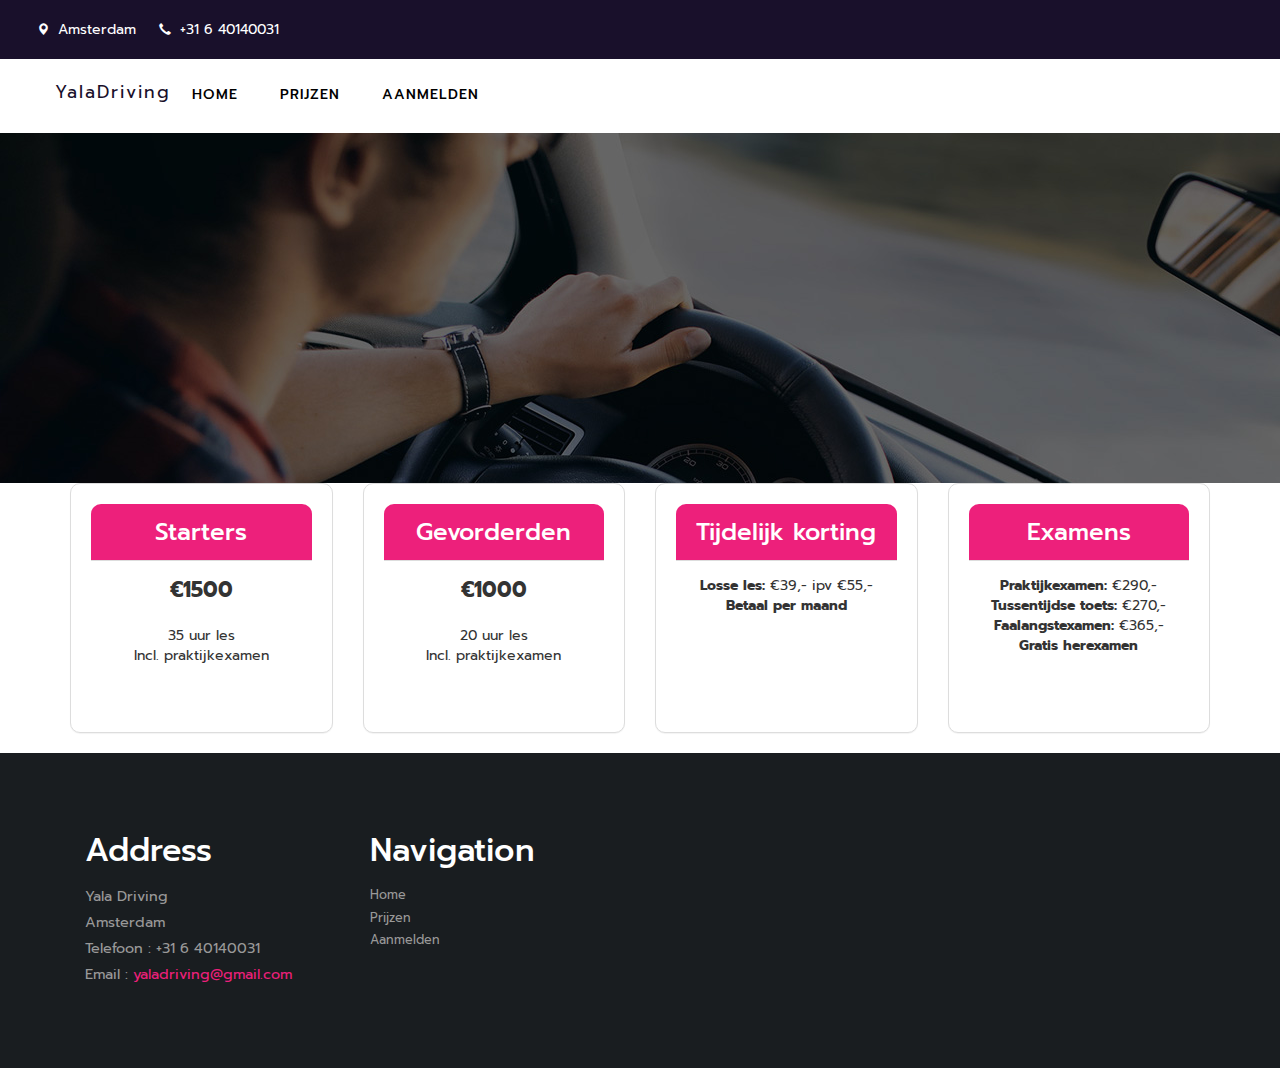
==== commit 7ab8f5cb: "css changes" ====
--- a/lessons.html
+++ b/lessons.html
@@ -19,8 +19,6 @@
 <link rel="stylesheet" href="css/flexslider.css" type="text/css" media="screen" property="" />
 <!-- //font-awesome-icons -->
 <link href="//fonts.googleapis.com/css?family=Prompt:100,100i,200,200i,300,300i,400,400i,500,500i,600,600i,700,700i,800,800i,900,900i&amp;subset=latin-ext,thai,vietnamese" rel="stylesheet">
-
-
 
 </head>
 <body>
@@ -64,7 +62,7 @@
 	<div class="row">
 	  <div class="col-md-3">
 		<div class="panel panel-default text-center" style="border-radius: 10px; padding: 20px; height: 250px;">
-		  <div class="panel-heading" style="background-color: #f7981f; color: #fff; border-radius: 10px 10px 0 0; padding: 15px;">
+		  <div class="panel-heading" style="background-color: #ed207b; color: #fff; border-radius: 10px 10px 0 0; padding: 15px;">
 			<h3>Starters</h3>
 		  </div>
 		  <div class="panel-body" style="padding: 15px;">
@@ -76,7 +74,7 @@
 	  </div>
 	  <div class="col-md-3">
 		<div class="panel panel-default text-center" style="border-radius: 10px; padding: 20px; height: 250px;">
-		  <div class="panel-heading" style="background-color: #f7981f; color: #fff; border-radius: 10px 10px 0 0; padding: 15px;">
+		  <div class="panel-heading" style="background-color: #ed207b; color: #fff; border-radius: 10px 10px 0 0; padding: 15px;">
 			<h3>Gevorderden</h3>
 		  </div>
 		  <div class="panel-body" style="padding: 15px;">
@@ -88,7 +86,7 @@
 	  </div>
 	  <div class="col-md-3">
 		<div class="panel panel-default text-center" style="border-radius: 10px; padding: 20px; height: 250px;">
-		  <div class="panel-heading" style="background-color: #f7981f; color: #fff; border-radius: 10px 10px 0 0; padding: 15px;">
+		  <div class="panel-heading" style="background-color: #ed207b; color: #fff; border-radius: 10px 10px 0 0; padding: 15px;">
 			<h3>Tijdelijk korting</h3>
 		  </div>
 		  <div class="panel-body" style="padding: 15px;">
@@ -100,7 +98,7 @@
 	  </div>
 	  <div class="col-md-3">
 		<div class="panel panel-default text-center" style="border-radius: 10px; padding: 20px; height: 250px;">
-		  <div class="panel-heading" style="background-color: #f7981f; color: #fff; border-radius: 10px 10px 0 0; padding: 15px;">
+		  <div class="panel-heading" style="background-color: #ed207b; color: #fff; border-radius: 10px 10px 0 0; padding: 15px;">
 			<h3>Examens</h3>
 		  </div>
 		  <div class="panel-body" style="padding: 15px;">
--- a/css/style.css
+++ b/css/style.css
@@ -34,7 +34,7 @@
 }
 /*-- banner --*/
 .header {
-    background: #339eae;
+    background: #19102b;
     padding: 0.5em 2em;
 	position:relative;
 }
@@ -87,7 +87,7 @@
     font-size: 17px;
 }
 .agileinfo-social-grids ul li a i.fa.fa-facebook,.agileinfo-social-grids ul li a i.fa.fa-twitter,.agileinfo-social-grids ul li a i.fa.fa-rss{
-    color: #339eae;
+    color: #19102b;
     transition: 0.5s all;
     -webkit-transition: 0.5s all;
     -moz-transition: 0.5s all;
@@ -286,7 +286,7 @@
 .cd-search input {
     border-radius: 0;
     border: none;
-    background: #f79820;
+    background: #ed207b;
     width: 100%;
     padding: 0 5%;
 	-webkit-box-shadow: inset 0 1px 0 #e2e3df, 0 3px 6px rgba(0, 0, 0, 0.05);
@@ -397,7 +397,7 @@
 	color: #000;
 }
 .navbar-default .navbar-brand,.navbar-default .navbar-brand:hover, .navbar-default .navbar-brand:focus {
-    color: #339eae;
+    color: #19102b;
 }
 .navbar-brand {
     height: 42px;
@@ -407,7 +407,7 @@
 	letter-spacing: 2px;
 }
 .navbar-brand span{
-	color: #f79820;
+	color: #ed207b;
 }
 .link-effect-2 a {
   overflow: hidden;
@@ -491,7 +491,7 @@
     top: 10px;
     width: 60px;
     height: 2px;
-    background: #f79820;
+    background: #ed207b;
     display: inline-block;
     margin-left: 6px;
 }
@@ -510,7 +510,7 @@
 .agileits_w3layouts_banner_info h3{
 	text-align: center;
     font-size: 3em;
-    color: #f79820;
+    color: #ed207b;
     text-transform: uppercase;
 }
 .agileits_w3layouts_banner_info p {
@@ -546,7 +546,7 @@
     border-radius: 50px;
     font-style: normal;
     display: inline-block;
-    background: #13b3bb;
+    background: #19102b;
 	line-height: 2.5em;
 }
 .fa-car:before {
@@ -571,7 +571,7 @@
 }
 .w3_banner_bottom_icons1 h3:before{
 	content: '';
-    background: #13b3bb;
+    background: #19102b;
     width: 25%;
     height: 2px;
     position: absolute;
@@ -714,7 +714,7 @@
 	color:#fff;
 }
 .w3layouts_register_left h3 span{
-	color:#f79820;
+	color:#ed207b;
 }
 .w3layouts_register_left p{
 	margin:2em 0 0;
@@ -740,7 +740,7 @@
 }
 .w3layouts_register_right input[type="submit"]{
 	outline:none;
-	background:#f79820;
+	background:#ed207b;
 	padding:12px 0;
 	border:none;
 	font-size:1em;
@@ -751,7 +751,7 @@
 	letter-spacing:3px;
 }
 .w3layouts_register_right input[type="submit"]:hover{
-	background:#13b3bb;
+	background:#19102b;
 }
 .w3layouts_register_right input[type="text"]:nth-child(2),.w3layouts_register_right input[type="submit"]{
 	margin:1.5em 0 0;
@@ -768,7 +768,7 @@
 	text-align:center;
 }
 .about-grid1 {
-    background:#13b3bb;
+    background:#19102b;
     padding: 2em 2em 2em 10em;
 	position:relative;
 	 -webkit-transition: all 0.5s ease-out;
@@ -784,7 +784,7 @@
     color:#fff;
 }
 .about-grid1:hover .itis h4{
-	color:#f79820;
+	color:#ed207b;
 }
 .about-grid1-pos{
 	position: absolute;
@@ -887,16 +887,16 @@
     border-bottom: 1px solid #ffffff;
 }
 .nav-tabs > li > a:hover {
-    border: 1px solid #13b3bb;
-    background: #13b3bb !important;
+    border: 1px solid #19102b;
+    background: #19102b !important;
     color: #fff;
 }
 .nav > li > a:hover, .nav > li > a:focus {
     background: none;
 }
 .nav-tabs > li.active > a, .nav-tabs > li.active > a:hover, .nav-tabs > li.active > a:focus {
-    border: 1px solid #13b3bb;
-    background: #13b3bb !important;
+    border: 1px solid #19102b;
+    background: #19102b !important;
     color: #fff !important;
 }
 .nav-tabs > li > a:focus{
@@ -904,7 +904,7 @@
 }
 .w3agile_tab_left h4 {
     font-size: 2em;
-    color: #f79820;
+    color: #ed207b;
     font-weight: 600;
     text-transform: capitalize;
     margin-bottom: 1em;
@@ -957,7 +957,7 @@
 }
 .w3ls_head:before, .w3ls_head:after {
     position: absolute;
-    background:#f79820;
+    background:#ed207b;
     height: 2px;
     content: '';
 }
@@ -1034,7 +1034,7 @@
 	display:block;
 }
 .footer-grid-info p span a{
-    color: #f79820;
+    color: #ed207b;
     text-decoration: none;
 }
 .footer-grid-info p span a:hover{
@@ -1070,7 +1070,7 @@
 	margin:0;
 }
 .w3agile_footer_grid_list ul li a{
-	color: #f79820;
+	color: #ed207b;
     text-decoration: none;
 }
 .w3agile_footer_grid_list ul li a:hover{
@@ -1093,7 +1093,7 @@
     color: #999999;
 }
 .agileits-w3layouts-copyright p a {
-    color: #f79820;
+    color: #ed207b;
     text-decoration: none;
 }
 .agileits-w3layouts-copyright p a:hover {
@@ -1195,7 +1195,7 @@
 }
 h3.icon-subheading {
     font-size: 28px;
-    color:#f79820 !important;
+    color:#ed207b !important;
     margin: 30px 0 15px;
     font-weight: 600;
     letter-spacing: 2px;
@@ -1363,7 +1363,7 @@
 }
 .grid_5 h3, .grid_5 h2, .grid_5 h1, .grid_5 h4, .grid_5 h5, h3.hdg, h3.bars {
     margin-bottom: 1em;
-    color: #f79820;
+    color: #ed207b;
     font-size: 30px;
     letter-spacing: 2px;
 }
@@ -1574,7 +1574,7 @@
     margin-top: 1em;
 }
 .address p i.glyphicon { 
-    color: #f79820;
+    color: #ed207b;
     margin-right: 0.5em;
 }
 .address p a {
@@ -1612,20 +1612,20 @@
 }
 .contact-agileinfo input[type="submit"] {
     border: none;
-    outline: 2px solid #f79820;
+    outline: 2px solid #ed207b;
     color: #fff;
     padding: .6em 3em;
     font-size: 1em;
     margin: 1em 1em 0 0;
     -webkit-appearance: none;
-    background: #f79820;
+    background: #ed207b;
     transition: 0.5s all;
     -webkit-transition: 0.5s all;
     -moz-transition: 0.5s all;
 }
 .contact-agileinfo input[type="submit"]:hover {
     background: none;
-    color: #f79820;
+    color: #ed207b;
     letter-spacing: 2px;
 }
 .agileits-w3layouts-map iframe {
@@ -1640,7 +1640,7 @@
 /*-- services --*/
 .agileits_services_grid h3 {
     font-size: 1.5em;
-    color: #f79820;
+    color: #ed207b;
     text-transform: capitalize;
     letter-spacing: 2px;
     margin-top: 1em;
@@ -1663,18 +1663,18 @@
 	color:#212121;
 	text-transform:uppercase;
 	padding:10px 0;
-	border:2px solid #f79820;
+	border:2px solid #ed207b;
 	font-weight:600;
 	letter-spacing:2px;
 	text-decoration:none;
 }
 .w3layouts_more a i{
 	padding-left:1em;
-	color:#f79820;
+	color:#ed207b;
 }
 .w3layouts_more a:hover{
-	background:#339eae;
-	border:2px solid #339eae;
+	background:#19102b;
+	border:2px solid #19102b;
 	color:#fff;
 }
 .w3layouts_more a:hover i{
@@ -1724,7 +1724,7 @@
     text-align: center;
     text-transform: uppercase;
     letter-spacing: 2px;
-    background: #339eae;
+    background: #19102b;
 }
 .close {
     opacity: 1;
@@ -2027,7 +2027,7 @@
 }
 /*-- //team --*/
 .wthree-services-right-top h4 {
-    color: #f79820;
+    color: #ed207b;
     font-size: 1.2em;
     margin: 0;
     font-weight: 600;
@@ -2035,11 +2035,11 @@
     text-transform: uppercase;
 }
 .services-bottom-icon i.fa.fa-bell, .services-bottom-icon i.fa.fa-asterisk {
-    color: #339eae;
+    color: #19102b;
     font-size: 2em;
 }
 .services-bottom-info h5 {
-    color: #f79820;
+    color: #ed207b;
     font-size: 1em;
     margin: 0;
     font-weight: 600;
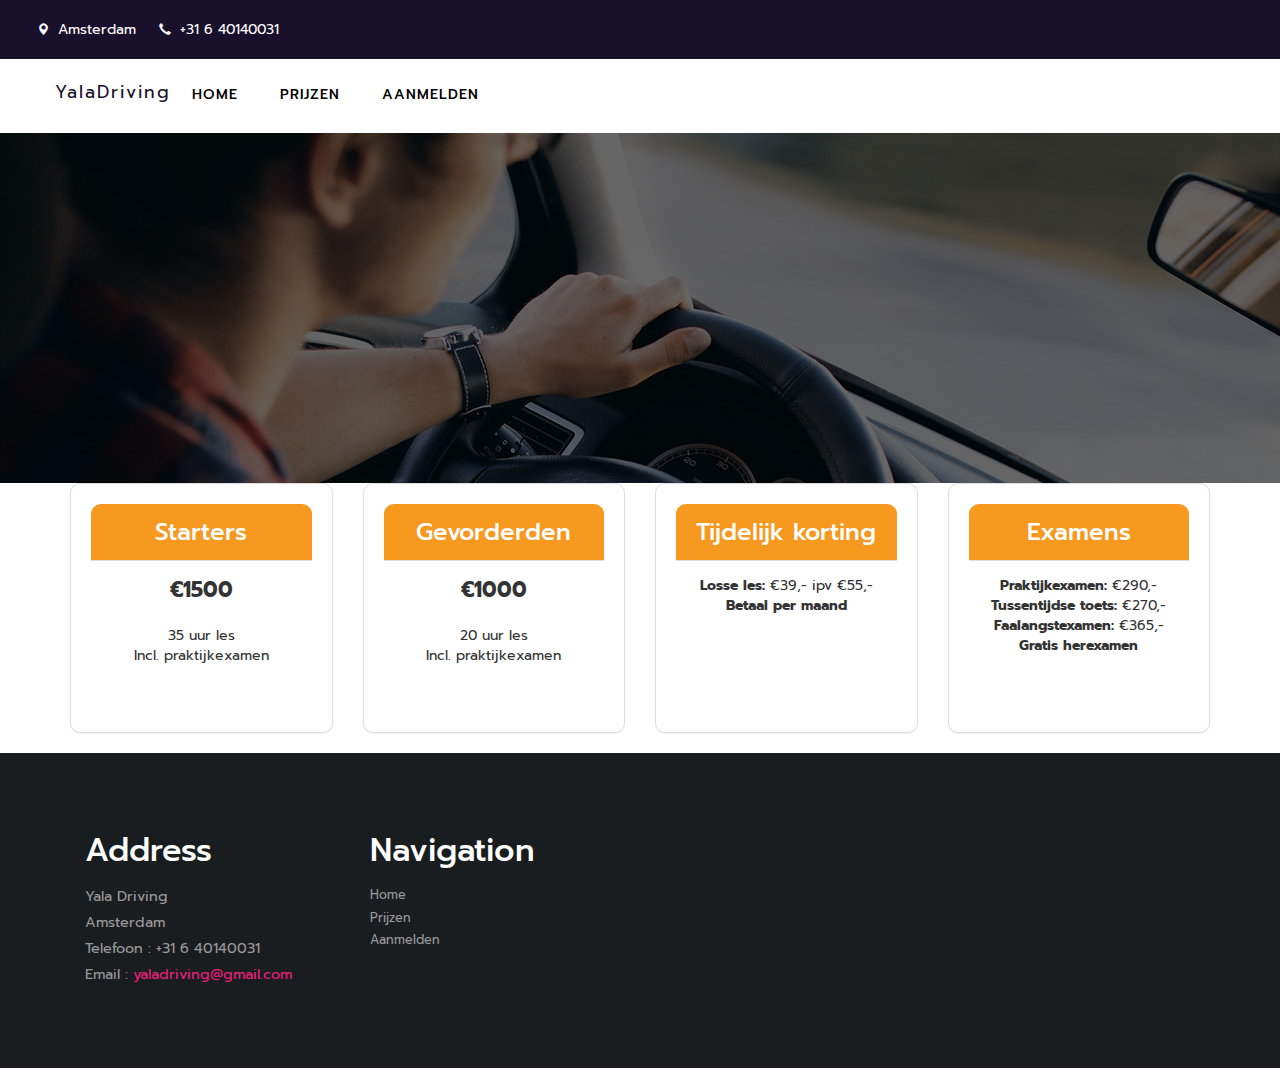
==== commit 3957193d: "link fix" ====
--- a/lessons.html
+++ b/lessons.html
@@ -42,7 +42,7 @@
 			  <span class="icon-bar"></span>
 			  <span class="icon-bar"></span>
 			</button>
-			<a class="navbar-brand navbar-brand-centered" href="#">YalaDriving</a>
+			<a class="navbar-brand navbar-brand-centered" href="index.html">YalaDriving</a>
 		  </div>
 	  
 		  <div class="collapse navbar-collapse" id="navbar-collapse" style="padding-right: 0;">
@@ -62,7 +62,7 @@
 	<div class="row">
 	  <div class="col-md-3">
 		<div class="panel panel-default text-center" style="border-radius: 10px; padding: 20px; height: 250px;">
-		  <div class="panel-heading" style="background-color: #ed207b; color: #fff; border-radius: 10px 10px 0 0; padding: 15px;">
+		  <div class="panel-heading" style="background-color: #f7981f; color: #fff; border-radius: 10px 10px 0 0; padding: 15px;">
 			<h3>Starters</h3>
 		  </div>
 		  <div class="panel-body" style="padding: 15px;">
@@ -74,7 +74,7 @@
 	  </div>
 	  <div class="col-md-3">
 		<div class="panel panel-default text-center" style="border-radius: 10px; padding: 20px; height: 250px;">
-		  <div class="panel-heading" style="background-color: #ed207b; color: #fff; border-radius: 10px 10px 0 0; padding: 15px;">
+		  <div class="panel-heading" style="background-color: #f7981f; color: #fff; border-radius: 10px 10px 0 0; padding: 15px;">
 			<h3>Gevorderden</h3>
 		  </div>
 		  <div class="panel-body" style="padding: 15px;">
@@ -86,7 +86,7 @@
 	  </div>
 	  <div class="col-md-3">
 		<div class="panel panel-default text-center" style="border-radius: 10px; padding: 20px; height: 250px;">
-		  <div class="panel-heading" style="background-color: #ed207b; color: #fff; border-radius: 10px 10px 0 0; padding: 15px;">
+		  <div class="panel-heading" style="background-color: #f7981f; color: #fff; border-radius: 10px 10px 0 0; padding: 15px;">
 			<h3>Tijdelijk korting</h3>
 		  </div>
 		  <div class="panel-body" style="padding: 15px;">
@@ -98,7 +98,7 @@
 	  </div>
 	  <div class="col-md-3">
 		<div class="panel panel-default text-center" style="border-radius: 10px; padding: 20px; height: 250px;">
-		  <div class="panel-heading" style="background-color: #ed207b; color: #fff; border-radius: 10px 10px 0 0; padding: 15px;">
+		  <div class="panel-heading" style="background-color: #f7981f; color: #fff; border-radius: 10px 10px 0 0; padding: 15px;">
 			<h3>Examens</h3>
 		  </div>
 		  <div class="panel-body" style="padding: 15px;">
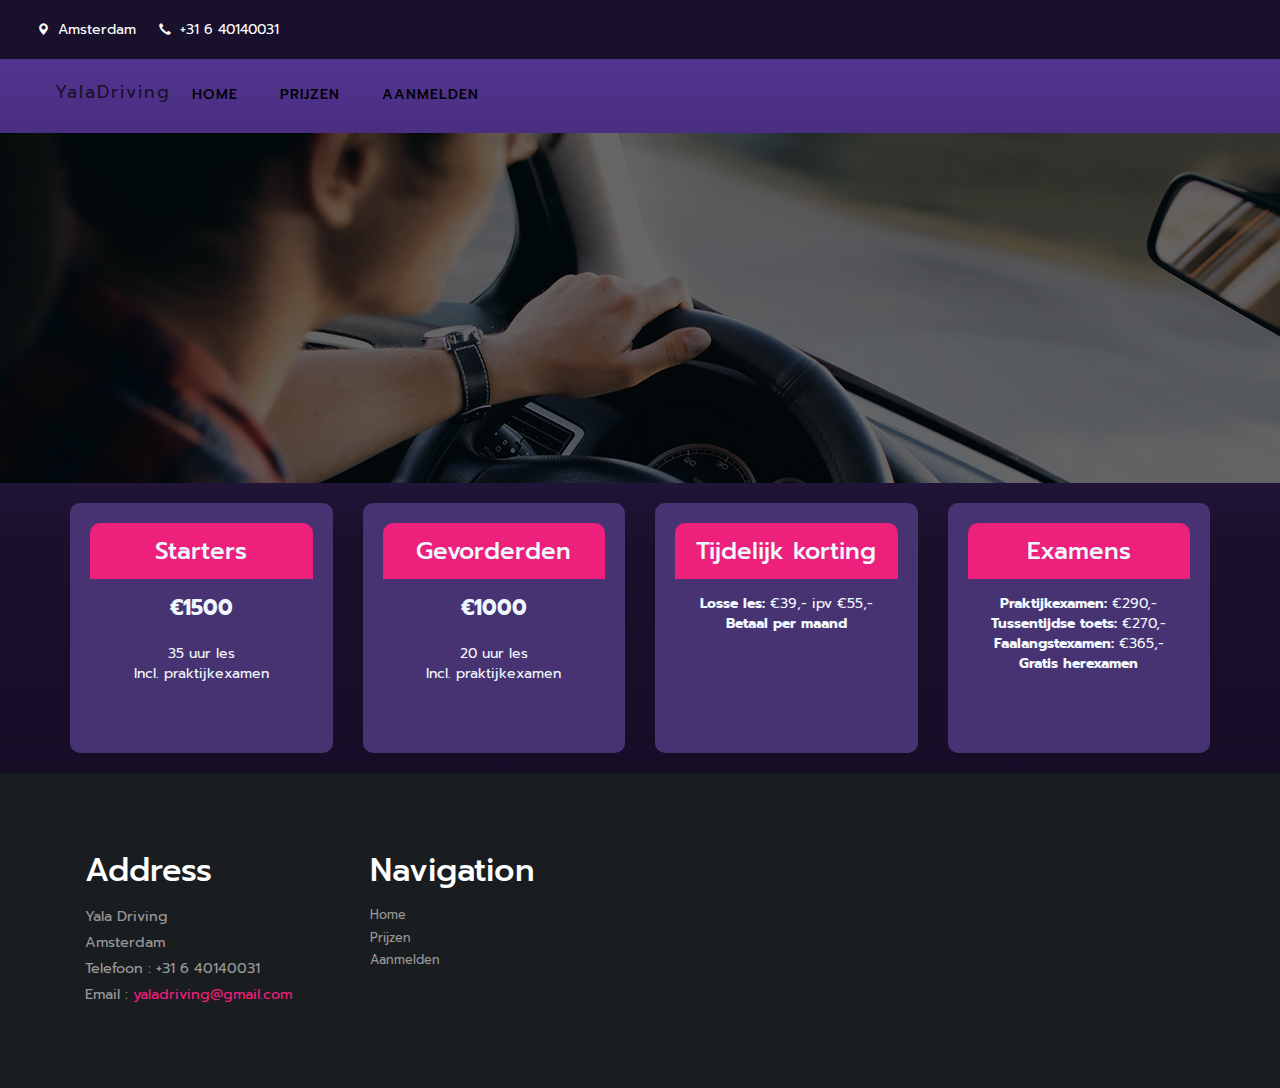
==== commit 4ed080e3: "css changes" ====
--- a/lessons.html
+++ b/lessons.html
@@ -59,55 +59,55 @@
 <!-- //banner -->	
 <!-- services -->
 <div class="container">
-	<div class="row">
+	<div class="row prijzen">
 	  <div class="col-md-3">
-		<div class="panel panel-default text-center" style="border-radius: 10px; padding: 20px; height: 250px;">
-		  <div class="panel-heading" style="background-color: #f7981f; color: #fff; border-radius: 10px 10px 0 0; padding: 15px;">
-			<h3>Starters</h3>
+		<div class="panel panel-default text-center" style="border-radius: 10px; padding: 20px; height: 250px;  background-color: #483372; border: black;">
+		  <div class="panel-heading" style="background-color: #ed207b; color: #483372; border-radius: 10px 10px 0 0; padding: 15px; border: black;" >
+			<h3 style="color: aliceblue;">Starters</h3>
 		  </div>
 		  <div class="panel-body" style="padding: 15px;">
-			<p class="lead"><strong>€1500</strong></p>
-			<p>35 uur les</p>
-			<p>Incl. praktijkexamen</p>
+			<p class="lead" style="color: aliceblue;"><strong>€1500</strong></p>
+			<p style="color: aliceblue;">35 uur les</p>
+			<p style="color: aliceblue;">Incl. praktijkexamen</p>
 		  </div>
 		</div>
 	  </div>
 	  <div class="col-md-3">
-		<div class="panel panel-default text-center" style="border-radius: 10px; padding: 20px; height: 250px;">
-		  <div class="panel-heading" style="background-color: #f7981f; color: #fff; border-radius: 10px 10px 0 0; padding: 15px;">
-			<h3>Gevorderden</h3>
+		<div class="panel panel-default text-center" style="border-radius: 10px; padding: 20px; height: 250px;  background-color: #483372; border: black;">
+		  <div class="panel-heading" style="background-color: #ed207b; color: #483372; border-radius: 10px 10px 0 0; padding: 15px; border: black;">
+			<h3 style="color: aliceblue;">Gevorderden</h3>
 		  </div>
 		  <div class="panel-body" style="padding: 15px;">
-			<p class="lead"><strong>€1000</strong></p>
-			<p>20 uur les</p>
-			<p>Incl. praktijkexamen</p>
+			<p class="lead" style="color: aliceblue;"><strong>€1000</strong></p>
+			<p style="color: aliceblue;">20 uur les</p>
+			<p style="color: aliceblue;">Incl. praktijkexamen</p>
 		  </div>
 		</div>
 	  </div>
 	  <div class="col-md-3">
-		<div class="panel panel-default text-center" style="border-radius: 10px; padding: 20px; height: 250px;">
-		  <div class="panel-heading" style="background-color: #f7981f; color: #fff; border-radius: 10px 10px 0 0; padding: 15px;">
-			<h3>Tijdelijk korting</h3>
+		<div class="panel panel-default text-center" style="border-radius: 10px; padding: 20px; height: 250px; background-color: #483372; border: black;">
+		  <div class="panel-heading" style="background-color: #ed207b; color: #483372; border-radius: 10px 10px 0 0; padding: 15px; border: black;">
+			<h3 style="color: aliceblue;">Tijdelijk korting</h3>
 		  </div>
 		  <div class="panel-body" style="padding: 15px;">
-			<p><strong>Losse les:</strong> €39,- ipv €55,-</p>
+			<p style="color: aliceblue;"><strong>Losse les:</strong> €39,- ipv €55,-</p>
 			
-			<p><strong>Betaal per maand</strong></p>
+			<p style="color: aliceblue;"><strong>Betaal per maand</strong></p>
 		  </div>
 		</div>
 	  </div>
 	  <div class="col-md-3">
-		<div class="panel panel-default text-center" style="border-radius: 10px; padding: 20px; height: 250px;">
-		  <div class="panel-heading" style="background-color: #f7981f; color: #fff; border-radius: 10px 10px 0 0; padding: 15px;">
-			<h3>Examens</h3>
+		<div class="panel panel-default text-center" style="border-radius: 10px; padding: 20px; height: 250px;  background-color: #483372; border: black;">
+		  <div class="panel-heading" style="background-color: #ed207b; color: #483372; border-radius: 10px 10px 0 0; padding: 15px; border: black;">
+			<h3 style="color: aliceblue;">Examens</h3>
 		  </div>
 		  <div class="panel-body" style="padding: 15px;">
 			<ul class="list-unstyled" style="margin-left: 0;">
-				<li><strong>Praktijkexamen:</strong> €290,-</li>
-				<li><strong>Tussentijdse toets:</strong> €270,-</li>
-				<li><strong>Faalangstexamen:</strong> €365,-</li>
+				<li style="color: aliceblue;"><strong>Praktijkexamen:</strong> €290,-</li>
+				<li style="color: aliceblue;"><strong>Tussentijdse toets:</strong> €270,-</li>
+				<li style="color: aliceblue;"><strong>Faalangstexamen:</strong> €365,-</li>
 			  </ul>
-			  <p><strong>Gratis herexamen</strong></p>
+			  <p style="color: aliceblue;"><strong>Gratis herexamen</strong></p>
 		  </div>
 		</div>
 	  </div>
--- a/css/style.css
+++ b/css/style.css
@@ -4,17 +4,22 @@
 License: Creative Commons Attribution 3.0 Unported
 License URL: http://creativecommons.org/licenses/by/3.0/
 --*/
+body::-webkit-scrollbar{
+    display: none;
+}
 html, body{
     font-size: 100%;
 	font-family: 'Prompt', sans-serif;
-	background:#ffffff;
+    background-image: linear-gradient(180deg, #59389c, #19102b, #120b22 );
 	margin: 0;
+    overflow-x: hidden;
 }
 p,ul li,ol li{
 	margin:0;
 	font-size:14px;
 }
 h1,h2,h3,h4,h5,h6{
+    color: white;
 	font-family: 'Prompt', sans-serif;
 	margin:0;
 }
@@ -371,7 +376,7 @@
     text-transform: uppercase;
 }
 .navbar-default .navbar-nav > li > a:hover{
-    color:#ec9114;
+    color:#ed207b;
 }
 .navbar-default .navbar-nav > li > a:focus {
     color: #fff;
@@ -529,11 +534,10 @@
 	padding:0;
 }
 .w3_banner_bottom_icons_right{
-	border-bottom:1px solid #f5f5f5;
+	border-bottom:1px solid #483372;
 }
 .w3_banner_bottom_icons1{
-	border-right:1px solid #f5f5f5;
-	border-top:1px solid #f5f5f5;
+    height: 320px;
 	padding:0.35em;
 	text-align:center;
 }
@@ -592,38 +596,7 @@
     transition: ease-out 0.3s;
 	padding:1em;
 }
-.w3_banner_bottom_icons1_effect::before {
-    width: 80px;
-    height: 80px;
-    background: transparent;
-    content: "";
-    position: absolute;
-    right: 0;
-    top: 0;
-    border-right: 2px solid #b1b1b1;
-    border-top: 2px solid #b1b1b1;
-    -moz-transition: 0.3s;
-    -o-transition: 0.3s;
-    -webkit-transition: 0.3s;
-    transition: 0.3s;
-    opacity: 0;
-}
-.w3_banner_bottom_icons1_effect::after {
-    width: 80px;
-    height: 80px;
-    background: transparent;
-    content: "";
-    position: absolute;
-    left: 0;
-    bottom: 0;
-    border-left: 2px solid #b1b1b1;
-    border-bottom: 2px solid #b1b1b1;
-    -moz-transition: 0.3s;
-    -o-transition: 0.3s;
-    -webkit-transition: 0.3s;
-    transition: 0.3s;
-    opacity: 0;
-}
+
 .w3_banner_bottom_icons1:hover .w3_banner_bottom_icons1_effect::before {
     opacity: 1;
     right: 5px;
@@ -635,7 +608,8 @@
     bottom: 5px;
 }
 .w3_banner_bottom_icons1:hover{
-	background:#f5f5f5;
+    border-radius: 50px;
+	background:#483372;
 }
 .w3_agile_banner_bottom{
 	position:relative;
@@ -946,7 +920,7 @@
 /*-- //welcome --*/
 .w3ls_head {
     font-size: 36px;
-    color: #212121;
+    color: #white;
     font-weight: 600;
     margin-bottom: 70px;
     letter-spacing: 4px;
@@ -2827,4 +2801,92 @@
     font-size: 1.4em;
     letter-spacing: 1px;
 }
-}+}
+
+.services{
+    margin: 0 auto;
+    width: 100%;
+    background-color: #36245a;
+    border-radius: 50px;
+}
+
+.navigation{
+    background-color: white;
+}
+
+.pricing-section{
+    display: flex;
+    justify-content: left;
+    align-items: center;
+
+}
+
+.pricing-card {
+    position: relative;
+    top: 20px;
+    left: 200px;
+    width: 350px;
+    height: 300px;
+    padding: 30px;
+    background-color: #59389c;
+    border-radius: 20px;
+    box-shadow: 20px 20px 0px -5px #ed207b;
+    text-align: center;
+    border: 2px solid #000; /* added black border */
+  }
+  
+.card-benefits {
+    margin: 0;
+    padding: 0;
+    list-style: none;
+    color: black;
+    font-size: 16px;
+    font-weight: 500;
+    line-height: 1.5;
+    text-align: center;
+  }
+  .card-button {
+    position:relative;
+    top: 40px;
+    background-color: #ed207b;
+    color: #fff;
+    border: none;
+    border-radius: 20px;
+    padding: 10px 20px;
+    font-size: 16px;
+  }
+
+  .card-price {
+    display: flex;
+  }
+
+ .price-old{
+    text-decoration: line-through;
+    color: #000;
+    font-size: 25px;
+    top: 10px;
+    margin: 10px 0;
+  }
+
+.price-current{
+    color: #000;
+    font-size: 35px;
+    margin: 10px 0;
+}
+
+.per-les{
+    color: #000;
+}
+
+.prijzen{
+    padding-top: 20px;
+}
+
+.square-image {
+    height: 0;
+    padding-bottom: 100%;
+    object-fit: cover;
+    width: 100%;
+    margin: 0;
+    padding: 0;
+  }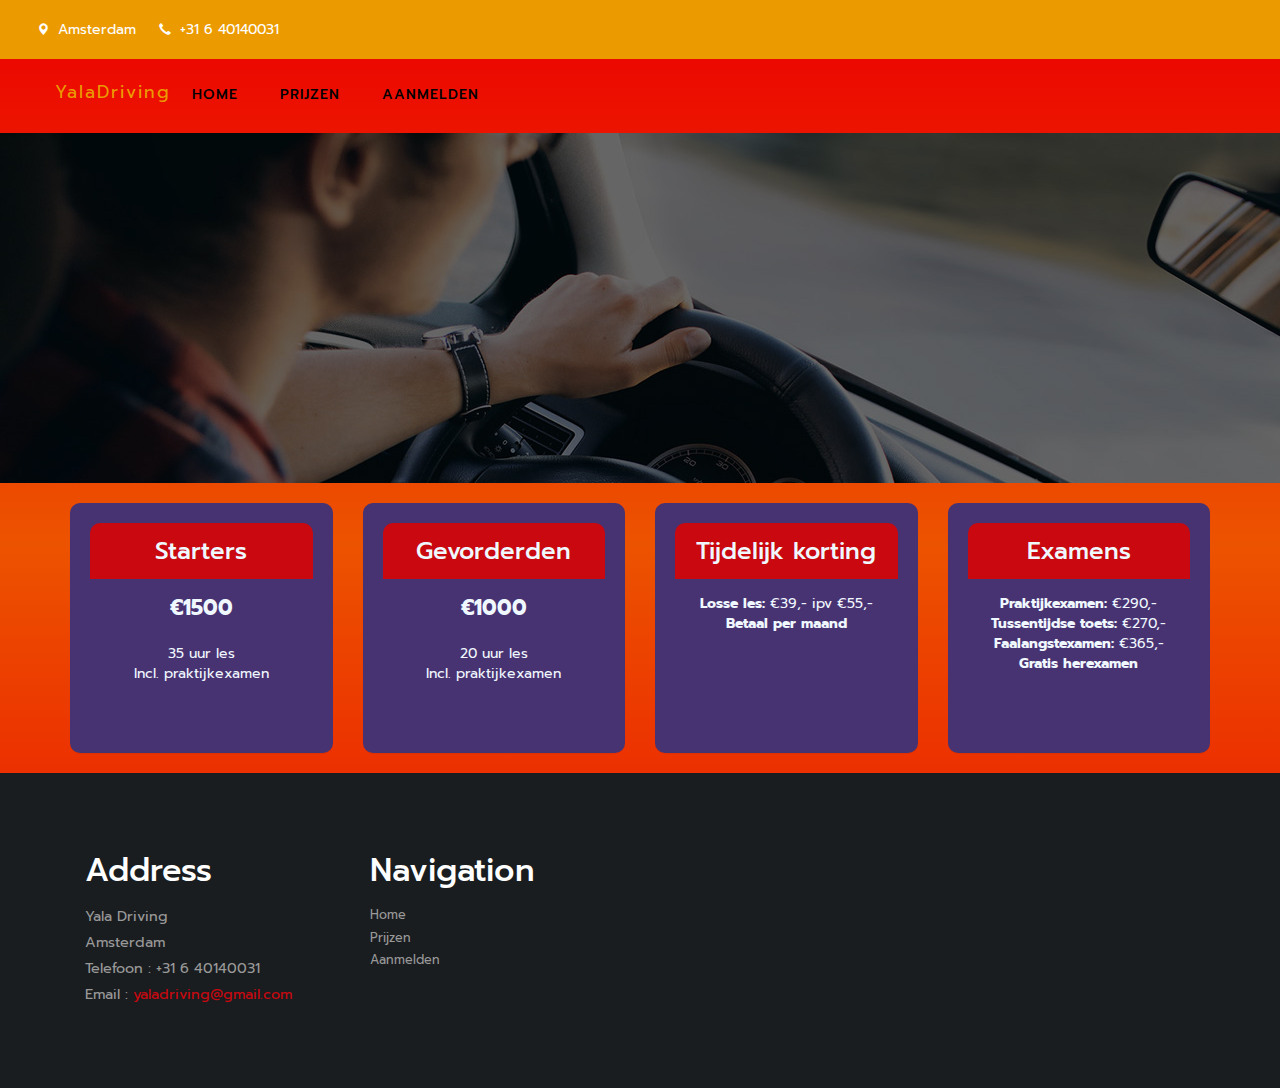
==== commit ca98ece6: "css" ====
--- a/lessons.html
+++ b/lessons.html
@@ -62,7 +62,7 @@
 	<div class="row prijzen">
 	  <div class="col-md-3">
 		<div class="panel panel-default text-center" style="border-radius: 10px; padding: 20px; height: 250px;  background-color: #483372; border: black;">
-		  <div class="panel-heading" style="background-color: #ed207b; color: #483372; border-radius: 10px 10px 0 0; padding: 15px; border: black;" >
+		  <div class="panel-heading" style="background-color: #c9080f; color: #483372; border-radius: 10px 10px 0 0; padding: 15px; border: black;" >
 			<h3 style="color: aliceblue;">Starters</h3>
 		  </div>
 		  <div class="panel-body" style="padding: 15px;">
@@ -74,7 +74,7 @@
 	  </div>
 	  <div class="col-md-3">
 		<div class="panel panel-default text-center" style="border-radius: 10px; padding: 20px; height: 250px;  background-color: #483372; border: black;">
-		  <div class="panel-heading" style="background-color: #ed207b; color: #483372; border-radius: 10px 10px 0 0; padding: 15px; border: black;">
+		  <div class="panel-heading" style="background-color: #c9080f; color: #483372; border-radius: 10px 10px 0 0; padding: 15px; border: black;">
 			<h3 style="color: aliceblue;">Gevorderden</h3>
 		  </div>
 		  <div class="panel-body" style="padding: 15px;">
@@ -86,7 +86,7 @@
 	  </div>
 	  <div class="col-md-3">
 		<div class="panel panel-default text-center" style="border-radius: 10px; padding: 20px; height: 250px; background-color: #483372; border: black;">
-		  <div class="panel-heading" style="background-color: #ed207b; color: #483372; border-radius: 10px 10px 0 0; padding: 15px; border: black;">
+		  <div class="panel-heading" style="background-color: #c9080f; color: #483372; border-radius: 10px 10px 0 0; padding: 15px; border: black;">
 			<h3 style="color: aliceblue;">Tijdelijk korting</h3>
 		  </div>
 		  <div class="panel-body" style="padding: 15px;">
@@ -98,7 +98,7 @@
 	  </div>
 	  <div class="col-md-3">
 		<div class="panel panel-default text-center" style="border-radius: 10px; padding: 20px; height: 250px;  background-color: #483372; border: black;">
-		  <div class="panel-heading" style="background-color: #ed207b; color: #483372; border-radius: 10px 10px 0 0; padding: 15px; border: black;">
+		  <div class="panel-heading" style="background-color: #c9080f; color: #483372; border-radius: 10px 10px 0 0; padding: 15px; border: black;">
 			<h3 style="color: aliceblue;">Examens</h3>
 		  </div>
 		  <div class="panel-body" style="padding: 15px;">
--- a/css/style.css
+++ b/css/style.css
@@ -10,7 +10,7 @@
 html, body{
     font-size: 100%;
 	font-family: 'Prompt', sans-serif;
-    background-image: linear-gradient(180deg, #59389c, #19102b, #120b22 );
+    background-image: linear-gradient(180deg, #ec0000, #ec5300 50%, #ec0000);
 	margin: 0;
     overflow-x: hidden;
 }
@@ -39,7 +39,7 @@
 }
 /*-- banner --*/
 .header {
-    background: #19102b;
+    background: #eb9b00;
     padding: 0.5em 2em;
 	position:relative;
 }
@@ -92,7 +92,7 @@
     font-size: 17px;
 }
 .agileinfo-social-grids ul li a i.fa.fa-facebook,.agileinfo-social-grids ul li a i.fa.fa-twitter,.agileinfo-social-grids ul li a i.fa.fa-rss{
-    color: #19102b;
+    color: #eb9b00;
     transition: 0.5s all;
     -webkit-transition: 0.5s all;
     -moz-transition: 0.5s all;
@@ -291,7 +291,7 @@
 .cd-search input {
     border-radius: 0;
     border: none;
-    background: #ed207b;
+    background: #c9080f;
     width: 100%;
     padding: 0 5%;
 	-webkit-box-shadow: inset 0 1px 0 #e2e3df, 0 3px 6px rgba(0, 0, 0, 0.05);
@@ -376,7 +376,7 @@
     text-transform: uppercase;
 }
 .navbar-default .navbar-nav > li > a:hover{
-    color:#ed207b;
+    color:#c9080f;
 }
 .navbar-default .navbar-nav > li > a:focus {
     color: #fff;
@@ -402,7 +402,7 @@
 	color: #000;
 }
 .navbar-default .navbar-brand,.navbar-default .navbar-brand:hover, .navbar-default .navbar-brand:focus {
-    color: #19102b;
+    color: #eb9b00;
 }
 .navbar-brand {
     height: 42px;
@@ -412,7 +412,7 @@
 	letter-spacing: 2px;
 }
 .navbar-brand span{
-	color: #ed207b;
+	color: #c9080f;
 }
 .link-effect-2 a {
   overflow: hidden;
@@ -496,7 +496,7 @@
     top: 10px;
     width: 60px;
     height: 2px;
-    background: #ed207b;
+    background: #c9080f;
     display: inline-block;
     margin-left: 6px;
 }
@@ -515,7 +515,7 @@
 .agileits_w3layouts_banner_info h3{
 	text-align: center;
     font-size: 3em;
-    color: #ed207b;
+    color: #c9080f;
     text-transform: uppercase;
 }
 .agileits_w3layouts_banner_info p {
@@ -536,11 +536,22 @@
 .w3_banner_bottom_icons_right{
 	border-bottom:1px solid #483372;
 }
-.w3_banner_bottom_icons1{
+
+.w3_banner_bottom_icons1 {
     height: 320px;
+    padding:0.35em;
+    text-align:center;
+}
+
+@media only screen and (max-width: 600px) {
+.w3_banner_bottom_icons1 {
+    height: 450px;
 	padding:0.35em;
 	text-align:center;
-}
+    }
+}
+
+
 .w3_banner_bottom_icons1 i{
 	font-size: 2em;
     color: #fff;
@@ -550,7 +561,7 @@
     border-radius: 50px;
     font-style: normal;
     display: inline-block;
-    background: #19102b;
+    background: #eb9b00;
 	line-height: 2.5em;
 }
 .fa-car:before {
@@ -575,7 +586,7 @@
 }
 .w3_banner_bottom_icons1 h3:before{
 	content: '';
-    background: #19102b;
+    background: #eb9b00;
     width: 25%;
     height: 2px;
     position: absolute;
@@ -609,7 +620,7 @@
 }
 .w3_banner_bottom_icons1:hover{
     border-radius: 50px;
-	background:#483372;
+	background: #ffba30;
 }
 .w3_agile_banner_bottom{
 	position:relative;
@@ -688,7 +699,7 @@
 	color:#fff;
 }
 .w3layouts_register_left h3 span{
-	color:#ed207b;
+	color:#c9080f;
 }
 .w3layouts_register_left p{
 	margin:2em 0 0;
@@ -714,7 +725,7 @@
 }
 .w3layouts_register_right input[type="submit"]{
 	outline:none;
-	background:#ed207b;
+	background:#c9080f;
 	padding:12px 0;
 	border:none;
 	font-size:1em;
@@ -725,7 +736,7 @@
 	letter-spacing:3px;
 }
 .w3layouts_register_right input[type="submit"]:hover{
-	background:#19102b;
+	background:#eb9b00;
 }
 .w3layouts_register_right input[type="text"]:nth-child(2),.w3layouts_register_right input[type="submit"]{
 	margin:1.5em 0 0;
@@ -742,7 +753,7 @@
 	text-align:center;
 }
 .about-grid1 {
-    background:#19102b;
+    background:#eb9b00;
     padding: 2em 2em 2em 10em;
 	position:relative;
 	 -webkit-transition: all 0.5s ease-out;
@@ -758,7 +769,7 @@
     color:#fff;
 }
 .about-grid1:hover .itis h4{
-	color:#ed207b;
+	color:#c9080f;
 }
 .about-grid1-pos{
 	position: absolute;
@@ -861,16 +872,16 @@
     border-bottom: 1px solid #ffffff;
 }
 .nav-tabs > li > a:hover {
-    border: 1px solid #19102b;
-    background: #19102b !important;
+    border: 1px solid #eb9b00;
+    background: #eb9b00 !important;
     color: #fff;
 }
 .nav > li > a:hover, .nav > li > a:focus {
     background: none;
 }
 .nav-tabs > li.active > a, .nav-tabs > li.active > a:hover, .nav-tabs > li.active > a:focus {
-    border: 1px solid #19102b;
-    background: #19102b !important;
+    border: 1px solid #eb9b00;
+    background: #eb9b00 !important;
     color: #fff !important;
 }
 .nav-tabs > li > a:focus{
@@ -878,7 +889,7 @@
 }
 .w3agile_tab_left h4 {
     font-size: 2em;
-    color: #ed207b;
+    color: #c9080f;
     font-weight: 600;
     text-transform: capitalize;
     margin-bottom: 1em;
@@ -931,7 +942,7 @@
 }
 .w3ls_head:before, .w3ls_head:after {
     position: absolute;
-    background:#ed207b;
+    background:#c9080f;
     height: 2px;
     content: '';
 }
@@ -1008,7 +1019,7 @@
 	display:block;
 }
 .footer-grid-info p span a{
-    color: #ed207b;
+    color: #c9080f;
     text-decoration: none;
 }
 .footer-grid-info p span a:hover{
@@ -1044,7 +1055,7 @@
 	margin:0;
 }
 .w3agile_footer_grid_list ul li a{
-	color: #ed207b;
+	color: #c9080f;
     text-decoration: none;
 }
 .w3agile_footer_grid_list ul li a:hover{
@@ -1067,7 +1078,7 @@
     color: #999999;
 }
 .agileits-w3layouts-copyright p a {
-    color: #ed207b;
+    color: #c9080f;
     text-decoration: none;
 }
 .agileits-w3layouts-copyright p a:hover {
@@ -1169,7 +1180,7 @@
 }
 h3.icon-subheading {
     font-size: 28px;
-    color:#ed207b !important;
+    color:#c9080f !important;
     margin: 30px 0 15px;
     font-weight: 600;
     letter-spacing: 2px;
@@ -1337,7 +1348,7 @@
 }
 .grid_5 h3, .grid_5 h2, .grid_5 h1, .grid_5 h4, .grid_5 h5, h3.hdg, h3.bars {
     margin-bottom: 1em;
-    color: #ed207b;
+    color: #c9080f;
     font-size: 30px;
     letter-spacing: 2px;
 }
@@ -1548,7 +1559,7 @@
     margin-top: 1em;
 }
 .address p i.glyphicon { 
-    color: #ed207b;
+    color: #c9080f;
     margin-right: 0.5em;
 }
 .address p a {
@@ -1586,20 +1597,20 @@
 }
 .contact-agileinfo input[type="submit"] {
     border: none;
-    outline: 2px solid #ed207b;
+    outline: 2px solid #c9080f;
     color: #fff;
     padding: .6em 3em;
     font-size: 1em;
     margin: 1em 1em 0 0;
     -webkit-appearance: none;
-    background: #ed207b;
+    background: #c9080f;
     transition: 0.5s all;
     -webkit-transition: 0.5s all;
     -moz-transition: 0.5s all;
 }
 .contact-agileinfo input[type="submit"]:hover {
     background: none;
-    color: #ed207b;
+    color: #c9080f;
     letter-spacing: 2px;
 }
 .agileits-w3layouts-map iframe {
@@ -1614,7 +1625,7 @@
 /*-- services --*/
 .agileits_services_grid h3 {
     font-size: 1.5em;
-    color: #ed207b;
+    color: #c9080f;
     text-transform: capitalize;
     letter-spacing: 2px;
     margin-top: 1em;
@@ -1637,18 +1648,18 @@
 	color:#212121;
 	text-transform:uppercase;
 	padding:10px 0;
-	border:2px solid #ed207b;
+	border:2px solid #c9080f;
 	font-weight:600;
 	letter-spacing:2px;
 	text-decoration:none;
 }
 .w3layouts_more a i{
 	padding-left:1em;
-	color:#ed207b;
+	color:#c9080f;
 }
 .w3layouts_more a:hover{
-	background:#19102b;
-	border:2px solid #19102b;
+	background:#eb9b00;
+	border:2px solid #eb9b00;
 	color:#fff;
 }
 .w3layouts_more a:hover i{
@@ -1698,7 +1709,7 @@
     text-align: center;
     text-transform: uppercase;
     letter-spacing: 2px;
-    background: #19102b;
+    background: #eb9b00;
 }
 .close {
     opacity: 1;
@@ -2001,7 +2012,7 @@
 }
 /*-- //team --*/
 .wthree-services-right-top h4 {
-    color: #ed207b;
+    color: #c9080f;
     font-size: 1.2em;
     margin: 0;
     font-weight: 600;
@@ -2009,11 +2020,11 @@
     text-transform: uppercase;
 }
 .services-bottom-icon i.fa.fa-bell, .services-bottom-icon i.fa.fa-asterisk {
-    color: #19102b;
+    color: #eb9b00;
     font-size: 2em;
 }
 .services-bottom-info h5 {
-    color: #ed207b;
+    color: #c9080f;
     font-size: 1em;
     margin: 0;
     font-weight: 600;
@@ -2806,7 +2817,7 @@
 .services{
     margin: 0 auto;
     width: 100%;
-    background-color: #36245a;
+    background-color: #eb9b00;
     border-radius: 50px;
 }
 
@@ -2824,13 +2835,13 @@
 .pricing-card {
     position: relative;
     top: 20px;
-    left: 200px;
+    left: 100px;
     width: 350px;
     height: 300px;
     padding: 30px;
     background-color: #59389c;
     border-radius: 20px;
-    box-shadow: 20px 20px 0px -5px #ed207b;
+    box-shadow: 20px 20px 0px -5px #c9080f;
     text-align: center;
     border: 2px solid #000; /* added black border */
   }
@@ -2848,7 +2859,7 @@
   .card-button {
     position:relative;
     top: 40px;
-    background-color: #ed207b;
+    background-color: #c9080f;
     color: #fff;
     border: none;
     border-radius: 20px;
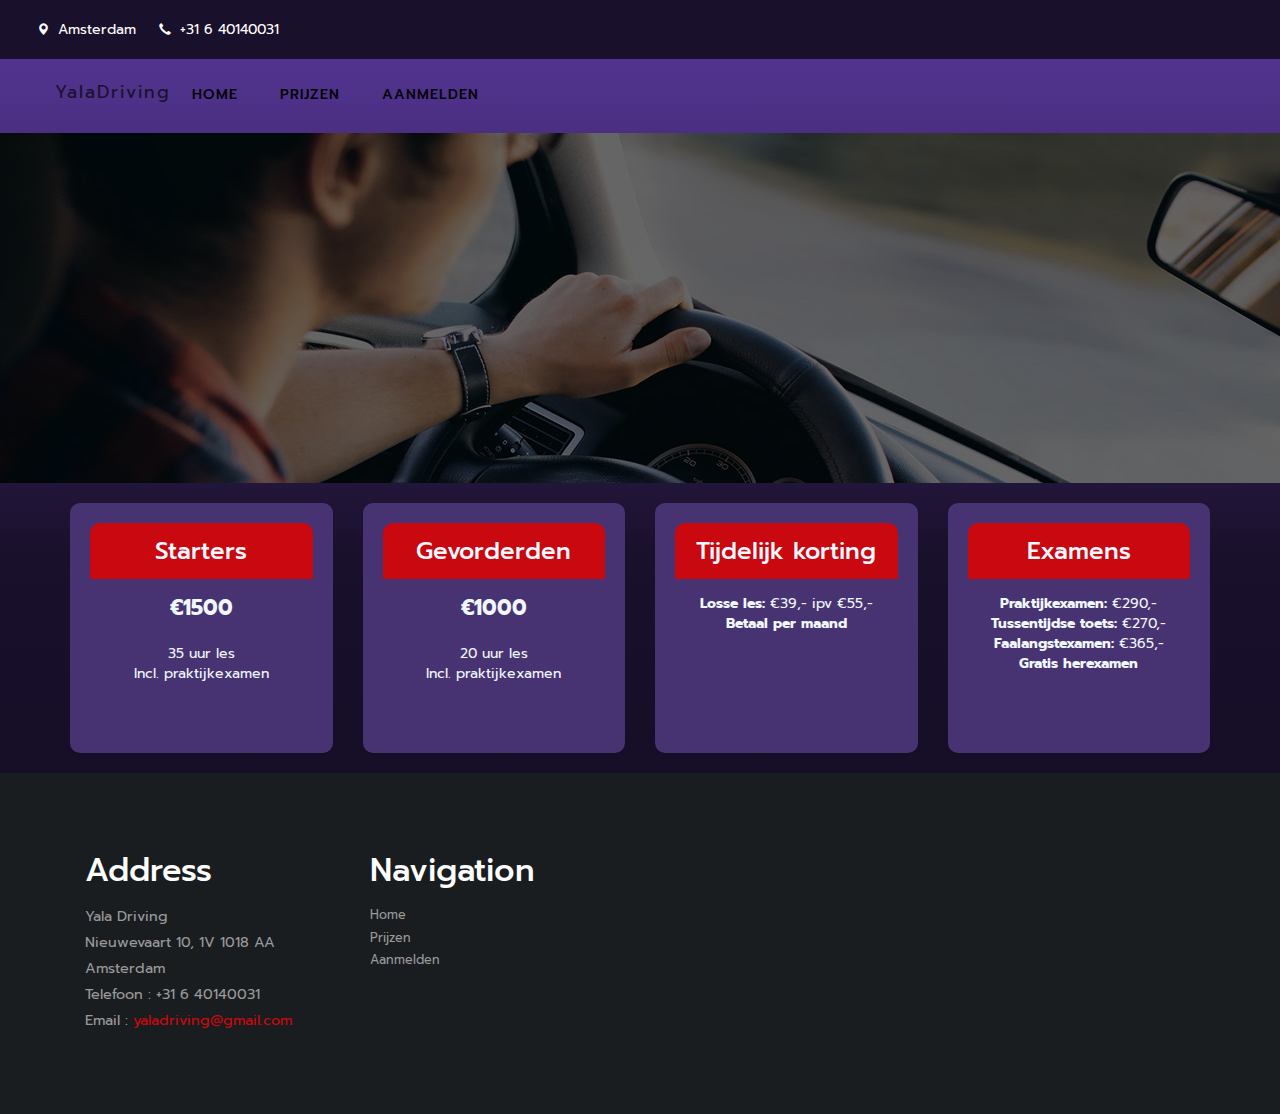
==== commit 5cc877c0: "adres" ====
--- a/lessons.html
+++ b/lessons.html
@@ -126,7 +126,9 @@
 					</div>
 					<div class="footer-grid-info">
 						<p>Yala Driving
-							<span>Amsterdam</span>
+							<span>Nieuwevaart 10, 1V
+							1018 AA
+							Amsterdam</span>
 						</p>
 						<p class="phone">Telefoon : +31 6 40140031
 							<span>Email : <a href="mailto:yaladriving@gmail.com">yaladriving@gmail.com</a></span>
--- a/css/style.css
+++ b/css/style.css
@@ -10,7 +10,7 @@
 html, body{
     font-size: 100%;
 	font-family: 'Prompt', sans-serif;
-    background-image: linear-gradient(180deg, #ec0000, #ec5300 50%, #ec0000);
+    background-image: linear-gradient(180deg, #59389c, #19102b, #120b22 );
 	margin: 0;
     overflow-x: hidden;
 }
@@ -39,7 +39,7 @@
 }
 /*-- banner --*/
 .header {
-    background: #eb9b00;
+    background: #19102b;
     padding: 0.5em 2em;
 	position:relative;
 }
@@ -92,7 +92,7 @@
     font-size: 17px;
 }
 .agileinfo-social-grids ul li a i.fa.fa-facebook,.agileinfo-social-grids ul li a i.fa.fa-twitter,.agileinfo-social-grids ul li a i.fa.fa-rss{
-    color: #eb9b00;
+    color: #19102b;
     transition: 0.5s all;
     -webkit-transition: 0.5s all;
     -moz-transition: 0.5s all;
@@ -402,7 +402,7 @@
 	color: #000;
 }
 .navbar-default .navbar-brand,.navbar-default .navbar-brand:hover, .navbar-default .navbar-brand:focus {
-    color: #eb9b00;
+    color: #19102b;
 }
 .navbar-brand {
     height: 42px;
@@ -561,7 +561,7 @@
     border-radius: 50px;
     font-style: normal;
     display: inline-block;
-    background: #eb9b00;
+    background: #19102b;
 	line-height: 2.5em;
 }
 .fa-car:before {
@@ -586,7 +586,7 @@
 }
 .w3_banner_bottom_icons1 h3:before{
 	content: '';
-    background: #eb9b00;
+    background: #19102b;
     width: 25%;
     height: 2px;
     position: absolute;
@@ -620,7 +620,7 @@
 }
 .w3_banner_bottom_icons1:hover{
     border-radius: 50px;
-	background: #ffba30;
+	background:#483372;
 }
 .w3_agile_banner_bottom{
 	position:relative;
@@ -736,7 +736,7 @@
 	letter-spacing:3px;
 }
 .w3layouts_register_right input[type="submit"]:hover{
-	background:#eb9b00;
+	background:#19102b;
 }
 .w3layouts_register_right input[type="text"]:nth-child(2),.w3layouts_register_right input[type="submit"]{
 	margin:1.5em 0 0;
@@ -753,7 +753,7 @@
 	text-align:center;
 }
 .about-grid1 {
-    background:#eb9b00;
+    background:#19102b;
     padding: 2em 2em 2em 10em;
 	position:relative;
 	 -webkit-transition: all 0.5s ease-out;
@@ -872,16 +872,16 @@
     border-bottom: 1px solid #ffffff;
 }
 .nav-tabs > li > a:hover {
-    border: 1px solid #eb9b00;
-    background: #eb9b00 !important;
+    border: 1px solid #19102b;
+    background: #19102b !important;
     color: #fff;
 }
 .nav > li > a:hover, .nav > li > a:focus {
     background: none;
 }
 .nav-tabs > li.active > a, .nav-tabs > li.active > a:hover, .nav-tabs > li.active > a:focus {
-    border: 1px solid #eb9b00;
-    background: #eb9b00 !important;
+    border: 1px solid #19102b;
+    background: #19102b !important;
     color: #fff !important;
 }
 .nav-tabs > li > a:focus{
@@ -1658,8 +1658,8 @@
 	color:#c9080f;
 }
 .w3layouts_more a:hover{
-	background:#eb9b00;
-	border:2px solid #eb9b00;
+	background:#19102b;
+	border:2px solid #19102b;
 	color:#fff;
 }
 .w3layouts_more a:hover i{
@@ -1709,7 +1709,7 @@
     text-align: center;
     text-transform: uppercase;
     letter-spacing: 2px;
-    background: #eb9b00;
+    background: #19102b;
 }
 .close {
     opacity: 1;
@@ -2020,7 +2020,7 @@
     text-transform: uppercase;
 }
 .services-bottom-icon i.fa.fa-bell, .services-bottom-icon i.fa.fa-asterisk {
-    color: #eb9b00;
+    color: #19102b;
     font-size: 2em;
 }
 .services-bottom-info h5 {
@@ -2817,7 +2817,7 @@
 .services{
     margin: 0 auto;
     width: 100%;
-    background-color: #eb9b00;
+    background-color: #36245a;
     border-radius: 50px;
 }
 
@@ -2900,4 +2900,13 @@
     width: 100%;
     margin: 0;
     padding: 0;
+  }
+
+  .img-equal-size{
+    width: 550px;
+    height: 450px;
+  }
+
+  .home-img{
+    border-radius: 30px;
   }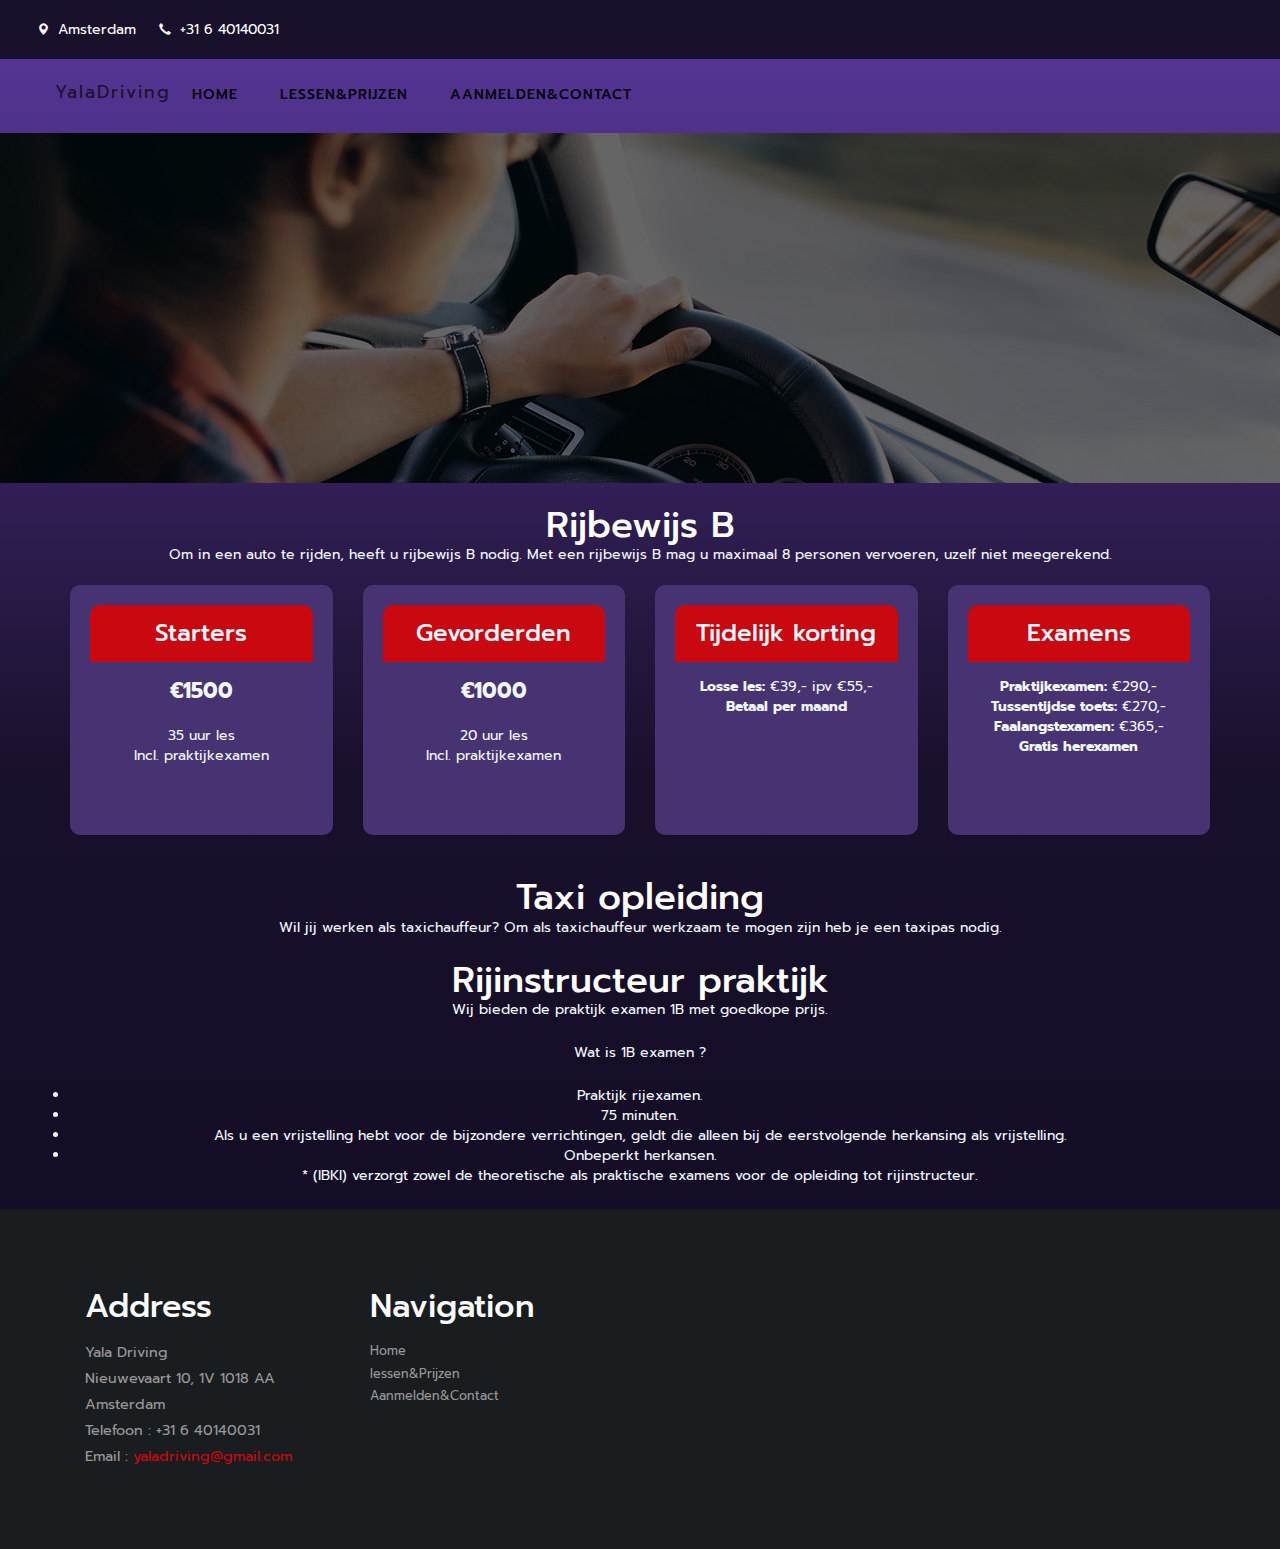
==== commit c52a3f1b: "changess" ====
--- a/lessons.html
+++ b/lessons.html
@@ -20,6 +20,8 @@
 <!-- //font-awesome-icons -->
 <link href="//fonts.googleapis.com/css?family=Prompt:100,100i,200,200i,300,300i,400,400i,500,500i,600,600i,700,700i,800,800i,900,900i&amp;subset=latin-ext,thai,vietnamese" rel="stylesheet">
 
+
+
 </head>
 <body>
 <!-- banner -->
@@ -33,7 +35,7 @@
 			<div class="clearfix"></div>
 		
 	</div>
-	<nav class="navbar navbar-default">
+	<nav class="navbar navigation navbar-default ">
 		<div class="container">
 		  <div class="navbar-header">
 			<button type="button" class="navbar-toggle collapsed" data-toggle="collapse" data-target="#navbar-collapse">
@@ -48,8 +50,8 @@
 		  <div class="collapse navbar-collapse" id="navbar-collapse" style="padding-right: 0;">
 			<ul class="nav navbar-nav" style="margin-top: 10px;">
 			  <li><a href="index.html" >Home</a></li>
-			  <li><a href="lessons.html" >Prijzen</a></li>
-			  <li><a href="mail.html" >Aanmelden</a></li>
+			  <li><a href="lessons.html" >lessen&Prijzen</a></li>
+			  <li><a href="mail.html" >Aanmelden&Contact</a></li>
 			</ul>
 		  </div>
 		</div>
@@ -59,6 +61,13 @@
 <!-- //banner -->	
 <!-- services -->
 <div class="container">
+	<br><div class="row">
+		<div class="col-md-12">
+			<h1 class="text-center">Rijbewijs B</h1>
+			<p class="text-center" style="color: aliceblue;">Om in een auto te rijden, heeft u rijbewijs B nodig. Met een rijbewijs B mag u maximaal 8 personen vervoeren, uzelf niet meegerekend.
+			</p>
+		</div>
+	</div>
 	<div class="row prijzen">
 	  <div class="col-md-3">
 		<div class="panel panel-default text-center" style="border-radius: 10px; padding: 20px; height: 250px;  background-color: #483372; border: black;">
@@ -111,6 +120,31 @@
 		  </div>
 		</div>
 	  </div>
+	</div><br>
+	<div class="row">
+		<div class="col-md-12">
+			<h1 class="text-center">Taxi opleiding</h1>
+			<p class="text-center" style="color: aliceblue;">Wil jij werken als taxichauffeur?
+				Om als taxichauffeur werkzaam te mogen zijn heb je een taxipas nodig.
+			</p>
+		</div>
+	</div><br>
+	<div class="row">
+		<div class="col-md-12">
+			<h1 class="text-center">Rijinstructeur praktijk</h1>
+			<p class="text-center" style="color: aliceblue;">Wij bieden de praktijk examen 1B met goedkope prijs.
+			</p>
+			<br>
+			<p class="text-center" style="color: aliceblue;">Wat is 1B examen ?</p><br>
+			<ul class="text-center" style="color: aliceblue;">
+				<li>Praktijk rijexamen.</li>
+				<li>75 minuten.</li>
+				<li>Als u een vrijstelling hebt voor de bijzondere verrichtingen, geldt die alleen bij de eerstvolgende herkansing als vrijstelling.</li>
+				<li>Onbeperkt herkansen.</li>
+			</ul>
+			<p class="text-center" style="color: aliceblue;">*	(IBKI) verzorgt zowel de theoretische als praktische examens voor de opleiding tot rijinstructeur.</p><br>
+
+		</div>
 	</div>
   </div>
   
@@ -142,8 +176,8 @@
 					<div class="footer-grid-info">
 						<ul>
 							<li><a href="index.html">Home</a></li>
-							<li><a href="lessons.html">Prijzen</a></li>
-							<li><a href="mail.html">Aanmelden</a></li>
+							<li><a href="lessons.html">lessen&Prijzen</a></li>
+							<li><a href="mail.html">Aanmelden&Contact</a></li>
 						</ul>
 					</div>
 				</div>
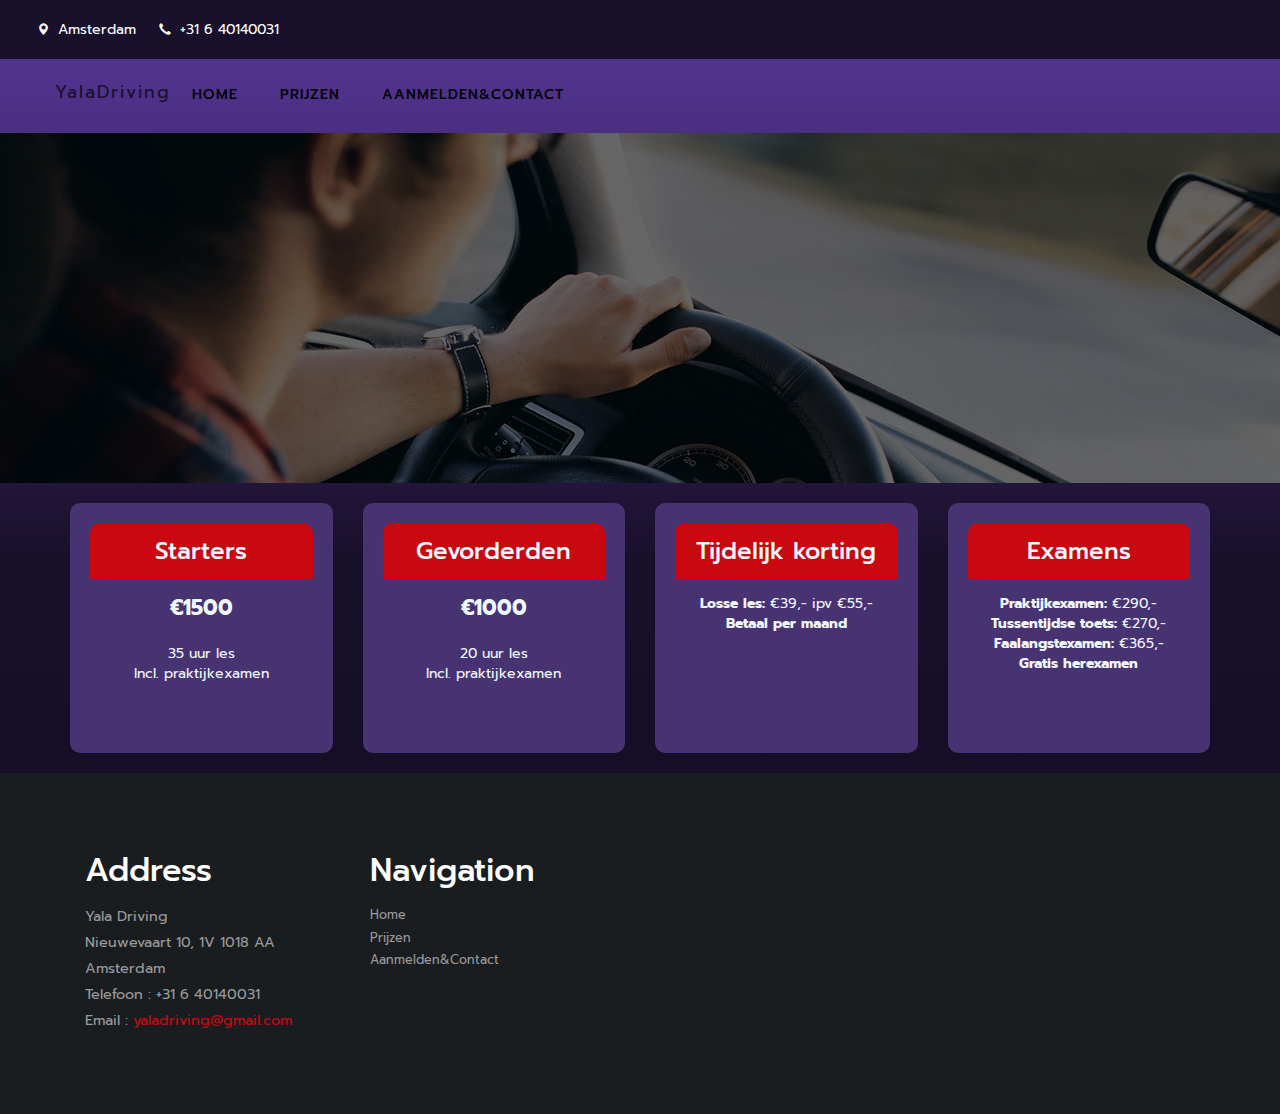
==== commit 024d0936: "changes" ====
--- a/lessons.html
+++ b/lessons.html
@@ -50,7 +50,7 @@
 		  <div class="collapse navbar-collapse" id="navbar-collapse" style="padding-right: 0;">
 			<ul class="nav navbar-nav" style="margin-top: 10px;">
 			  <li><a href="index.html" >Home</a></li>
-			  <li><a href="lessons.html" >lessen&Prijzen</a></li>
+			  <li><a href="lessons.html" >Prijzen</a></li>
 			  <li><a href="mail.html" >Aanmelden&Contact</a></li>
 			</ul>
 		  </div>
@@ -61,13 +61,6 @@
 <!-- //banner -->	
 <!-- services -->
 <div class="container">
-	<br><div class="row">
-		<div class="col-md-12">
-			<h1 class="text-center">Rijbewijs B</h1>
-			<p class="text-center" style="color: aliceblue;">Om in een auto te rijden, heeft u rijbewijs B nodig. Met een rijbewijs B mag u maximaal 8 personen vervoeren, uzelf niet meegerekend.
-			</p>
-		</div>
-	</div>
 	<div class="row prijzen">
 	  <div class="col-md-3">
 		<div class="panel panel-default text-center" style="border-radius: 10px; padding: 20px; height: 250px;  background-color: #483372; border: black;">
@@ -120,31 +113,6 @@
 		  </div>
 		</div>
 	  </div>
-	</div><br>
-	<div class="row">
-		<div class="col-md-12">
-			<h1 class="text-center">Taxi opleiding</h1>
-			<p class="text-center" style="color: aliceblue;">Wil jij werken als taxichauffeur?
-				Om als taxichauffeur werkzaam te mogen zijn heb je een taxipas nodig.
-			</p>
-		</div>
-	</div><br>
-	<div class="row">
-		<div class="col-md-12">
-			<h1 class="text-center">Rijinstructeur praktijk</h1>
-			<p class="text-center" style="color: aliceblue;">Wij bieden de praktijk examen 1B met goedkope prijs.
-			</p>
-			<br>
-			<p class="text-center" style="color: aliceblue;">Wat is 1B examen ?</p><br>
-			<ul class="text-center" style="color: aliceblue;">
-				<li>Praktijk rijexamen.</li>
-				<li>75 minuten.</li>
-				<li>Als u een vrijstelling hebt voor de bijzondere verrichtingen, geldt die alleen bij de eerstvolgende herkansing als vrijstelling.</li>
-				<li>Onbeperkt herkansen.</li>
-			</ul>
-			<p class="text-center" style="color: aliceblue;">*	(IBKI) verzorgt zowel de theoretische als praktische examens voor de opleiding tot rijinstructeur.</p><br>
-
-		</div>
 	</div>
   </div>
   
@@ -176,7 +144,7 @@
 					<div class="footer-grid-info">
 						<ul>
 							<li><a href="index.html">Home</a></li>
-							<li><a href="lessons.html">lessen&Prijzen</a></li>
+							<li><a href="lessons.html">Prijzen</a></li>
 							<li><a href="mail.html">Aanmelden&Contact</a></li>
 						</ul>
 					</div>
